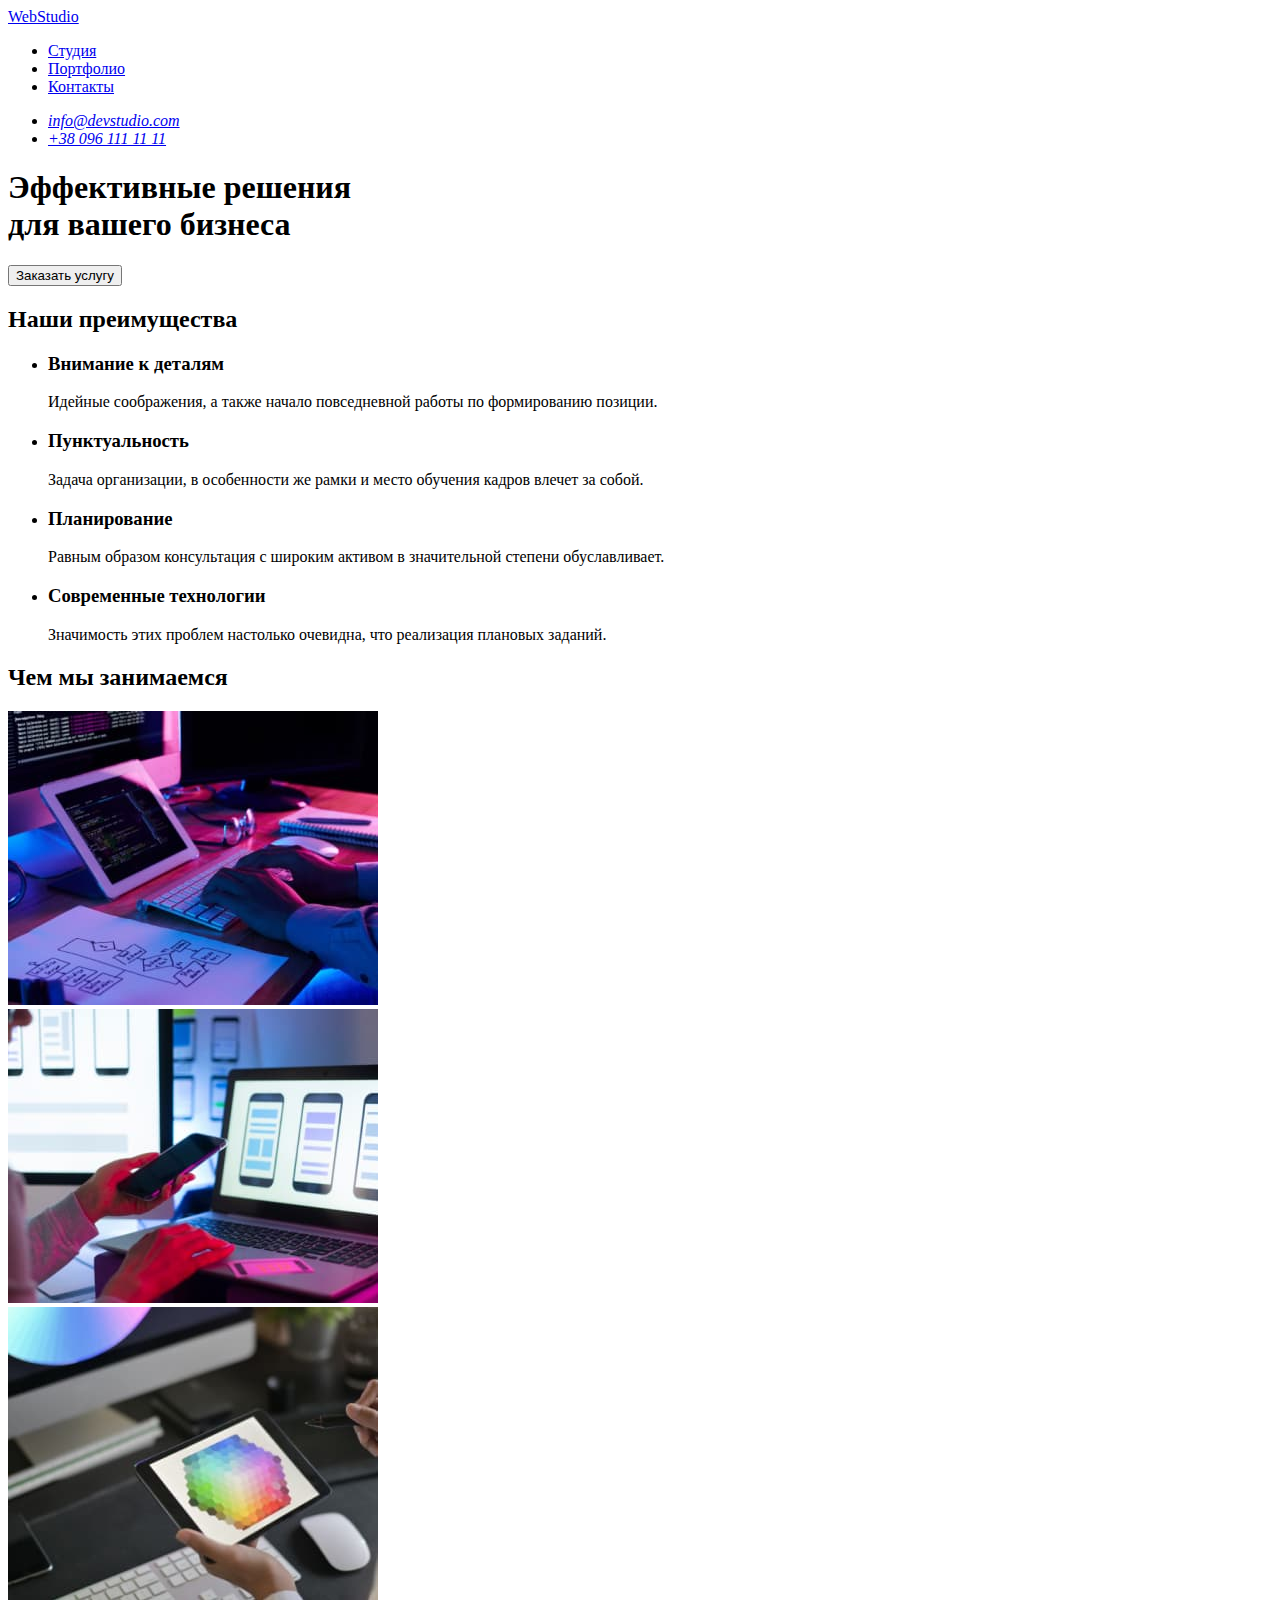
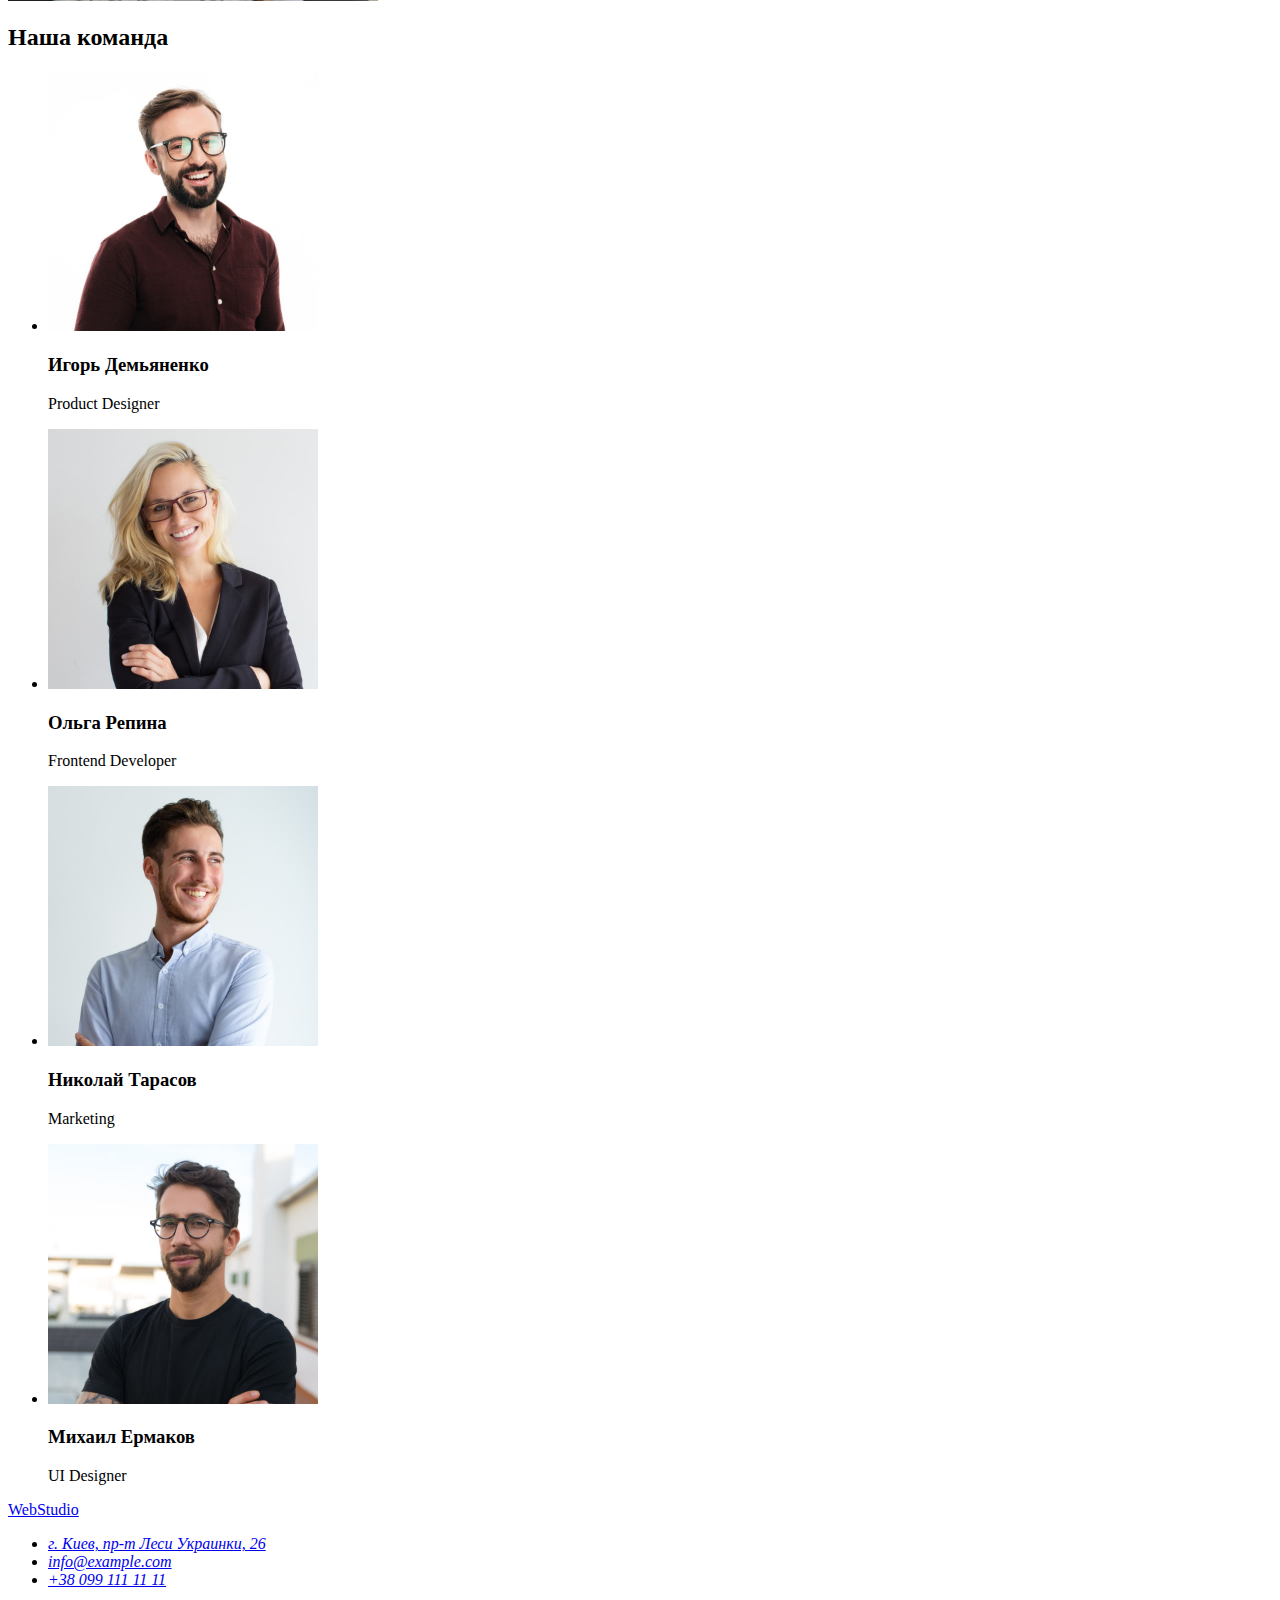
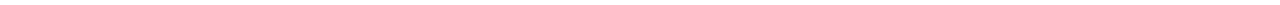
==== index.html @ d8be12ee "створив css та шапку portfolio" ====
<!DOCTYPE html>
<html lang="ru">
<head>
    <meta charset="UTF-8">
    <meta http-equiv="X-UA-Compatible" content="IE=edge">
    <meta name="viewport" content="width=device-width, initial-scale=1.0">
    <title>hw-02</title>
    <link rel="stylesheet" href="css/styles.css">
</head>
<body>
    
    <header>
        <a href="./">WebStudio</a>
        <nav>
            <ul>
                <li><a href="./index.html">Студия</a></li>
                <li><a href="./portfolio.html">Портфолио</a></li>
                <li><a href="#">Контакты</a></li>
            </ul>
        </nav>
        <address>
            <ul>
                <li><a href="mailto:info@devstudio.com">info@devstudio.com</a></li>
                <li><a href="tel:+380961111111">+38 096 111 11 11</a></li>
            </ul>
        </address>
    </header>
    <main>
        <section>
            <h1>
                Эффективные решения </br> для вашего бизнеса
            </h1>
            <button type="button">Заказать услугу</button>
        </section>
        <section>
            <h2>
                Наши преимущества
            </h2>
            <ul>
                <li>
                    <h3>Внимание к деталям</h3>
                    <p>Идейные соображения, а также начало повседневной работы по формированию позиции.</p>
                </li>
                <li>
                    <h3>Пунктуальность</h3>
                    <p>Задача организации, в особенности же рамки и место обучения кадров влечет за собой.</p>
                </li>
                <li>
                    <h3>Планирование</h3>
                    <p>Равным образом консультация с широким активом в значительной степени обуславливает.</p>
                </li>
                <li>
                    <h3>Современные технологии</h3>
                    <p>Значимость этих проблем настолько очевидна, что реализация плановых заданий.</p>
                </li>
            </ul>
        </section>
        <section>
            <h2>
                Чем мы занимаемся
            </h2>
            <li><img src="./images/box-1-1.jpg" alt="Картинка планирование S.M.A.R.T." width="370"></li>
            <li><img src="./images/box-2-1.jpg" alt="Картинка адаптация с мобильными приложениями" width="370"></li>
            <li><img src="./images/box-3-1.jpg" alt="Картинка работа с графикой" width="370"></li>
        </section>
        <section>
            <h2>Наша команда</h2>
            <ul>
                <li>
                    <img src="./images/user1.jpg" alt="Игорь Демьяненко photo" width="270">
                    <h3>Игорь Демьяненко</h3>
                    <p>Product Designer</p>
                </li>
                <li>
                    <img src="./images/user2.jpg" alt="Ольга Репина photo" width="270">
                    <h3>Ольга Репина</h3>
                    <p>Frontend Developer</p>
                </li>
                <li>
                    <img src="./images/user3.jpg" alt="Николай Тарасов photo" width="270">
                    <h3>Николай Тарасов</h3>
                    <p>Marketing</p>
                </li>
                <li>
                    <img src="./images/user4.jpg" alt="Михаил Ермаков photo" width="270">
                    <h3>Михаил Ермаков</h3>
                    <p>UI Designer</p>
                </li>
            </ul>
        </section>
    </main>
    <footer>
        <a href="./">WebStudio</a>
       <address>
            <ul>
                <li><a href="#">г. Киев, пр-т Леси Украинки, 26</a></li>
                <li><a href="mailto:info@example.com">info@example.com</a></li>
                <li><a href="tel:+380991111111">+38 099 111 11 11</a></li>
            </ul>
       </address>
    </footer>

    
</body>
</html>
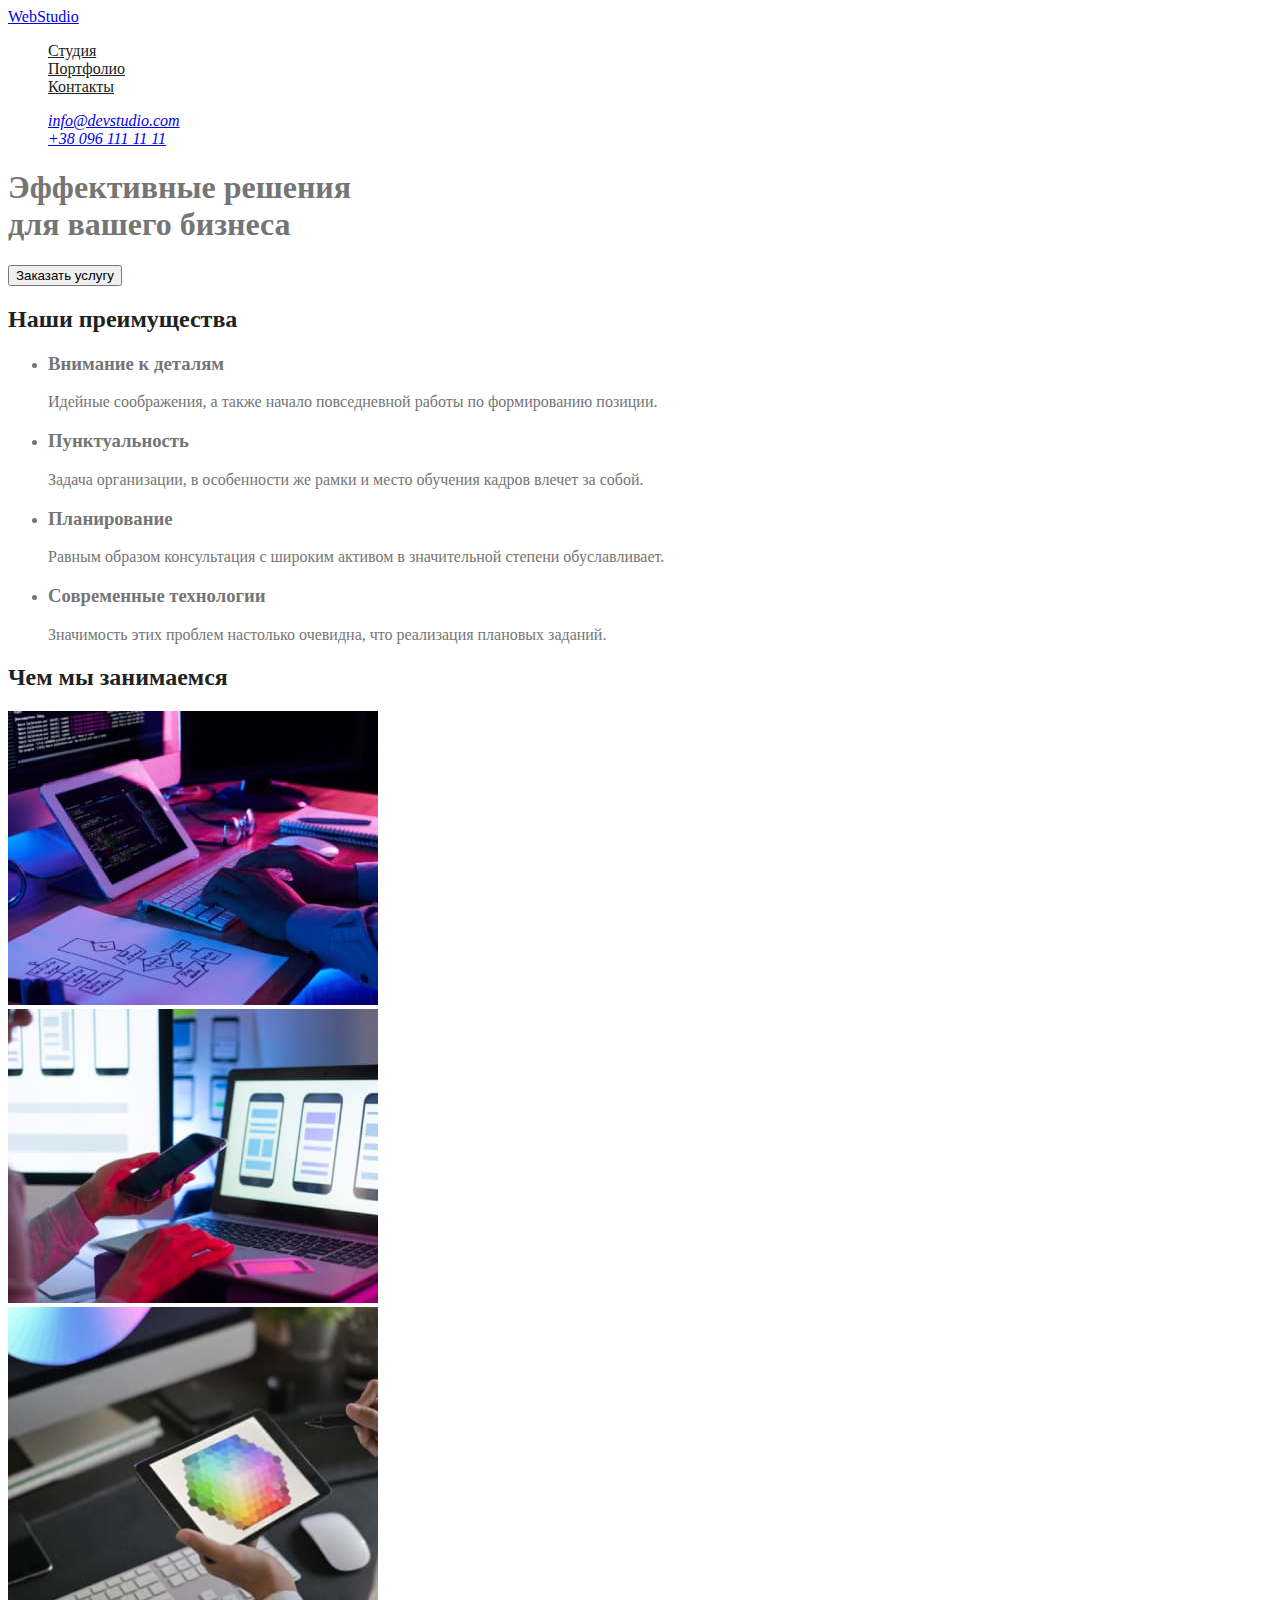
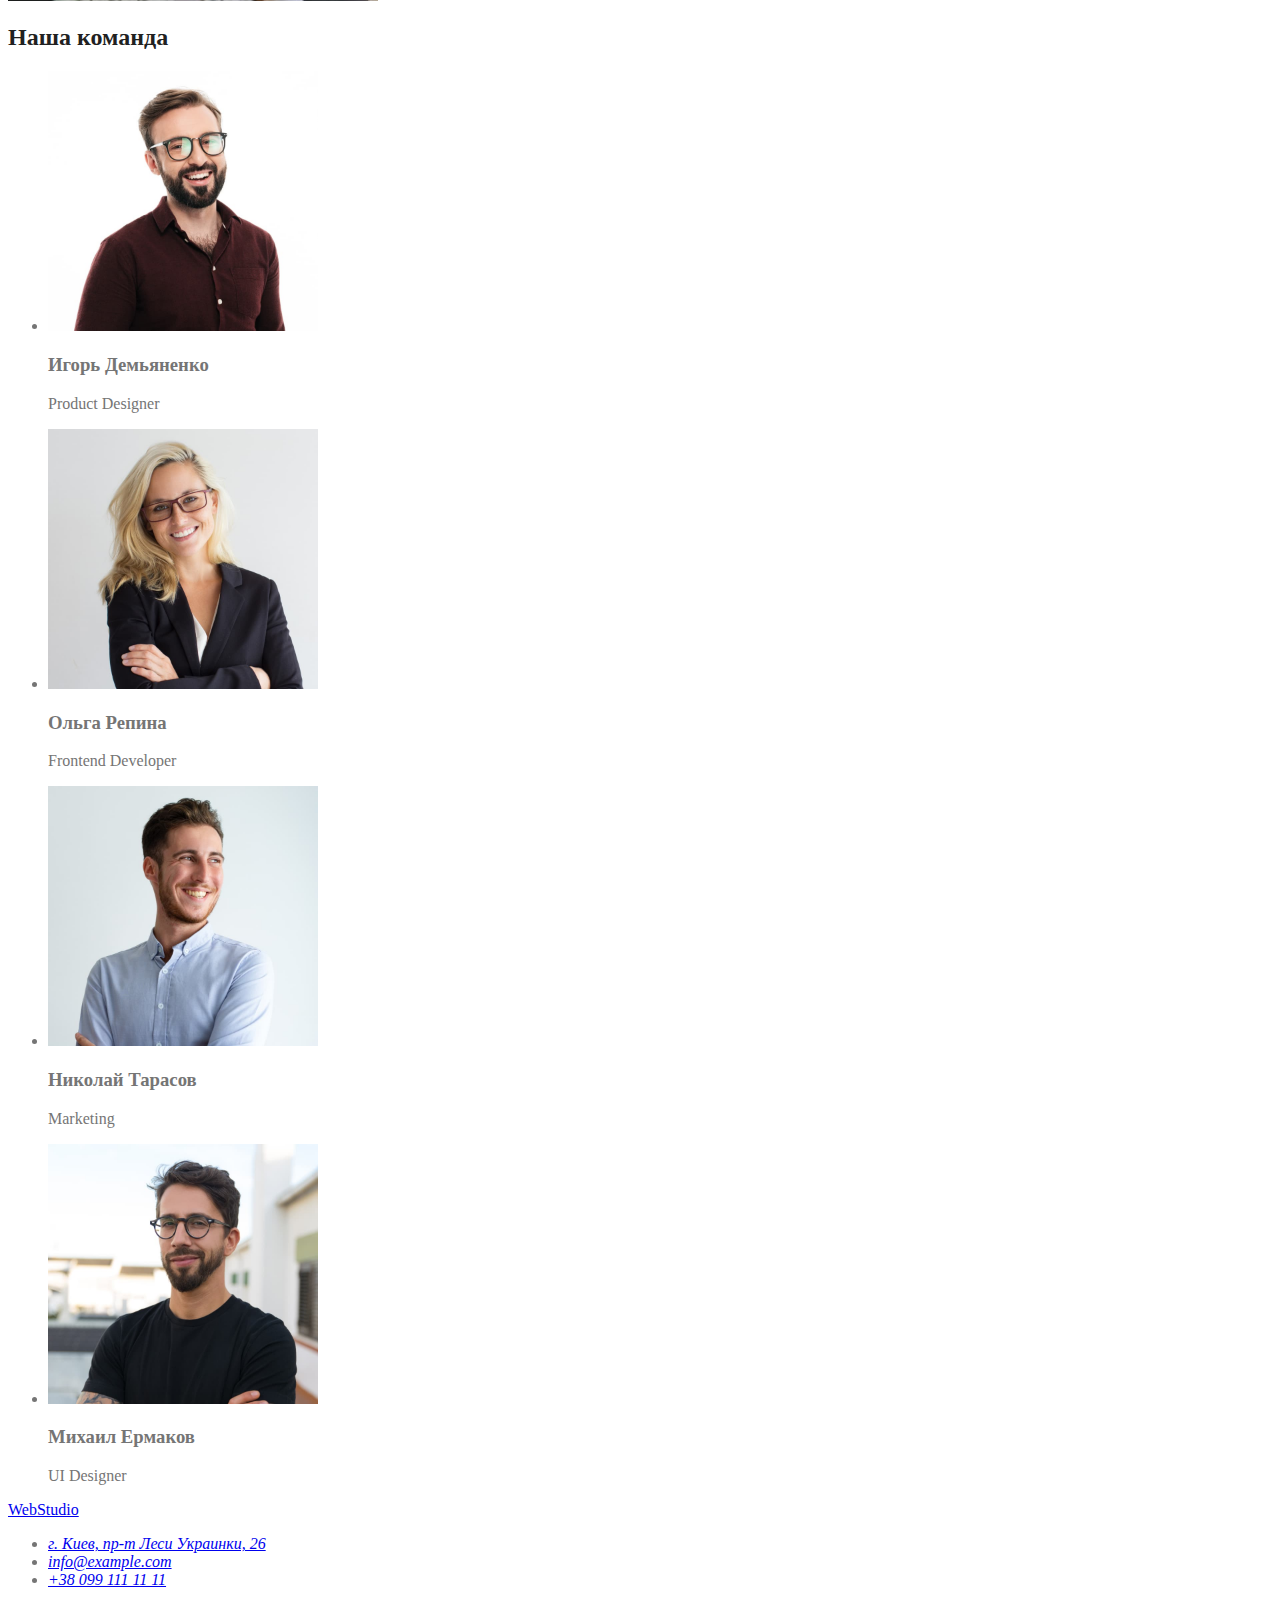
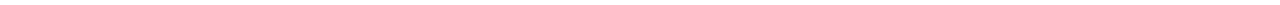
==== commit 737ab890: "вибрав основні кольори, додав декілька стилів в навігацію та в заголовки" ====
--- a/index.html
+++ b/index.html
@@ -9,19 +9,19 @@
 </head>
 <body>
     
-    <header>
-        <a href="./">WebStudio</a>
+    <header class="page-header">
+        <a href="./" class="logo">WebStudio</a>
         <nav>
-            <ul>
-                <li><a href="./index.html">Студия</a></li>
-                <li><a href="./portfolio.html">Портфолио</a></li>
-                <li><a href="#">Контакты</a></li>
+            <ul class="site-nav list">
+                <li><a href="./index.html" class="link">Студия</a></li>
+                <li><a href="./portfolio.html" class="link">Портфолио</a></li>
+                <li><a href="#" class="link">Контакты</a></li>
             </ul>
         </nav>
         <address>
-            <ul>
-                <li><a href="mailto:info@devstudio.com">info@devstudio.com</a></li>
-                <li><a href="tel:+380961111111">+38 096 111 11 11</a></li>
+            <ul class="adress-nav list">
+                <li><a href="mailto:info@devstudio.com" class="link">info@devstudio.com</a></li>
+                <li><a href="tel:+380961111111" class="link">+38 096 111 11 11</a></li>
             </ul>
         </address>
     </header>
@@ -32,8 +32,8 @@
             </h1>
             <button type="button">Заказать услугу</button>
         </section>
-        <section>
-            <h2>
+        <section class="section">
+            <h2 class="section-title">
                 Наши преимущества
             </h2>
             <ul>
@@ -55,16 +55,16 @@
                 </li>
             </ul>
         </section>
-        <section>
-            <h2>
+        <section class="section">
+            <h2 class="section-title">
                 Чем мы занимаемся
             </h2>
             <li><img src="./images/box-1-1.jpg" alt="Картинка планирование S.M.A.R.T." width="370"></li>
             <li><img src="./images/box-2-1.jpg" alt="Картинка адаптация с мобильными приложениями" width="370"></li>
             <li><img src="./images/box-3-1.jpg" alt="Картинка работа с графикой" width="370"></li>
         </section>
-        <section>
-            <h2>Наша команда</h2>
+        <section class="section">
+            <h2 class="section-title">Наша команда</h2>
             <ul>
                 <li>
                     <img src="./images/user1.jpg" alt="Игорь Демьяненко photo" width="270">
--- a/css/styles.css
+++ b/css/styles.css
@@ -0,0 +1,33 @@
+ /* :root  */
+ /* base */
+ /* color for body */
+ body{
+     color: #757575;
+     background-color: #ffffff;
+    /*для мейн background-color: 2F303A; */
+     /* для боді background-color: E5E5E5; */
+     /* колір лого color:000000; */
+     /* колір для бодіка color: 212121; */
+     /*колір ссилок і кнопок color: 2196F3; */
+     /*колір для текстів абзацу color: 757575; */
+     /* колір для Н1 і кнопок color:FFFFFF; */
+ }
+ .list{
+     list-style: none;
+ }
+ /* UP */
+ /* site-nav */
+ .site-nav .link{
+     color: #212121;
+ }
+ .link:hover,
+ .link:focus{
+     color:#2196F3 ;
+ }
+ .link:active{
+     color: #2196F3;
+ }
+/* section */
+.section-title{
+    color: #212121;
+}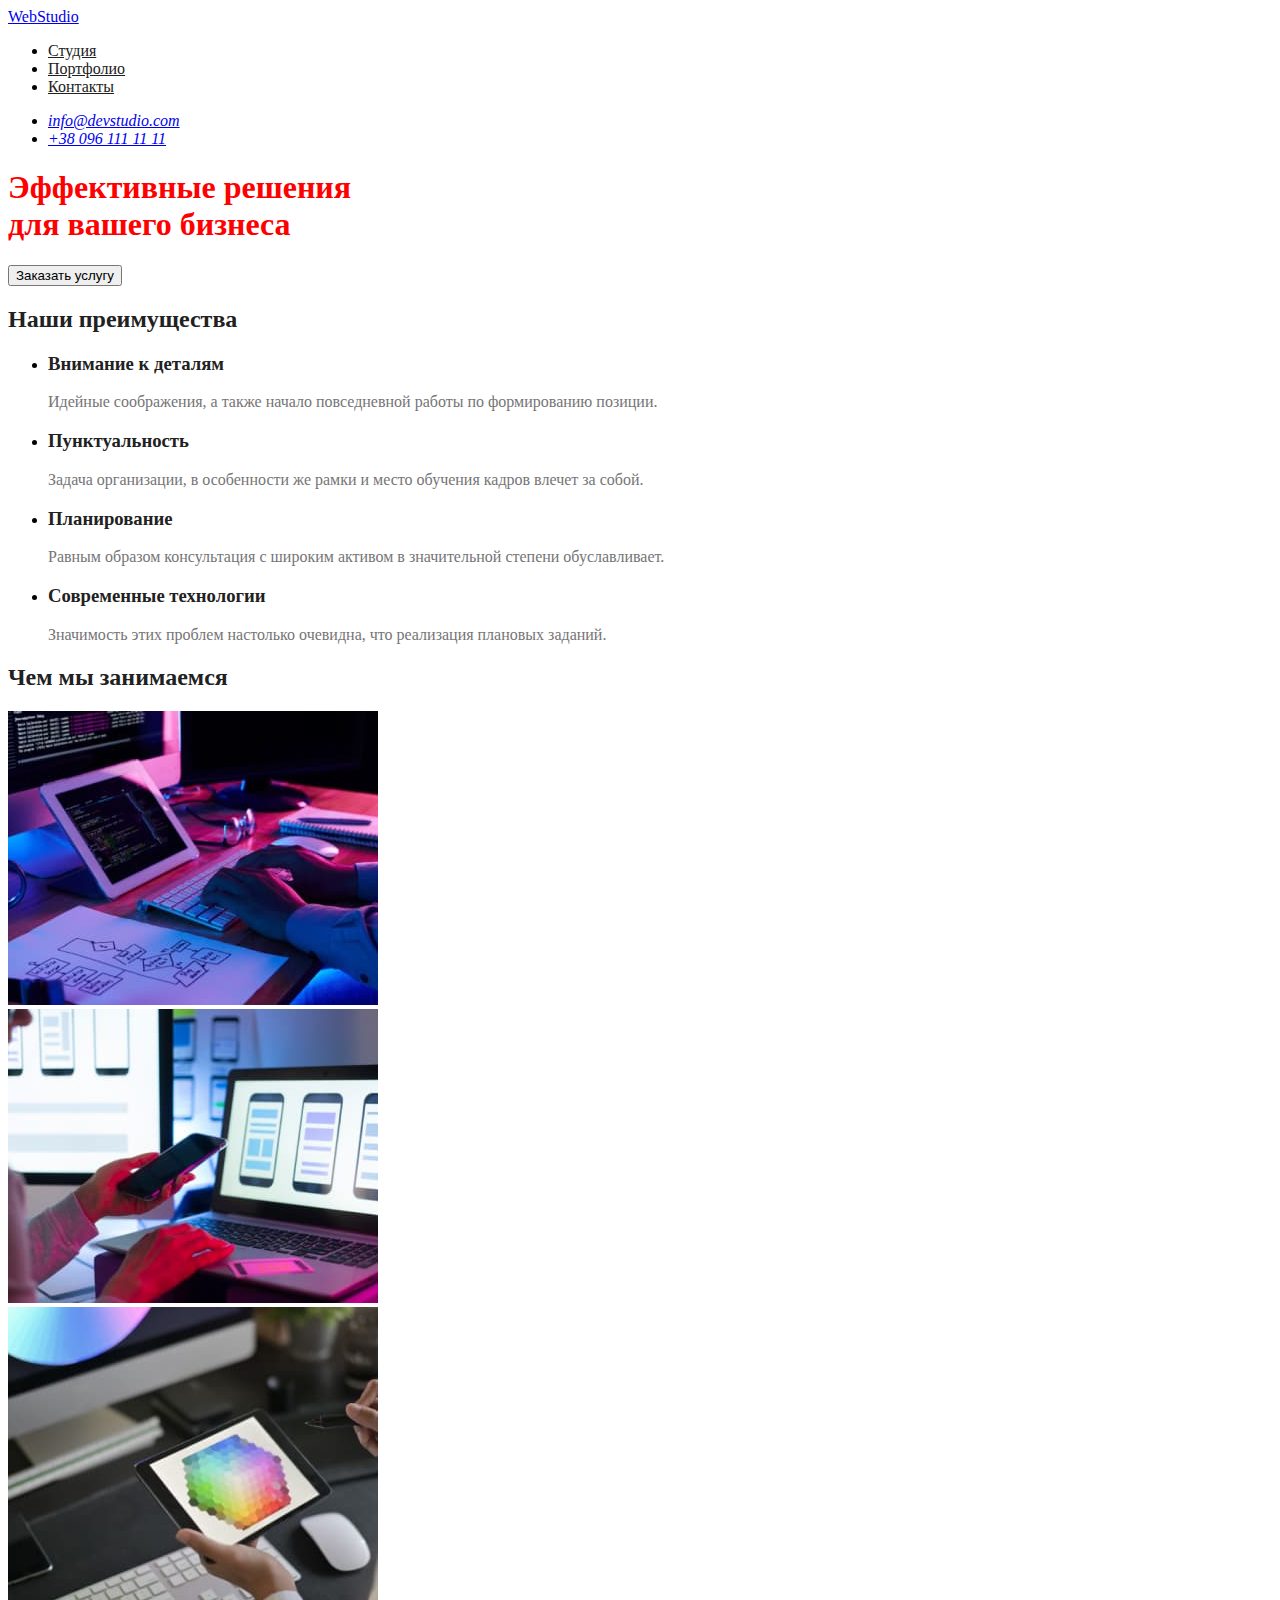
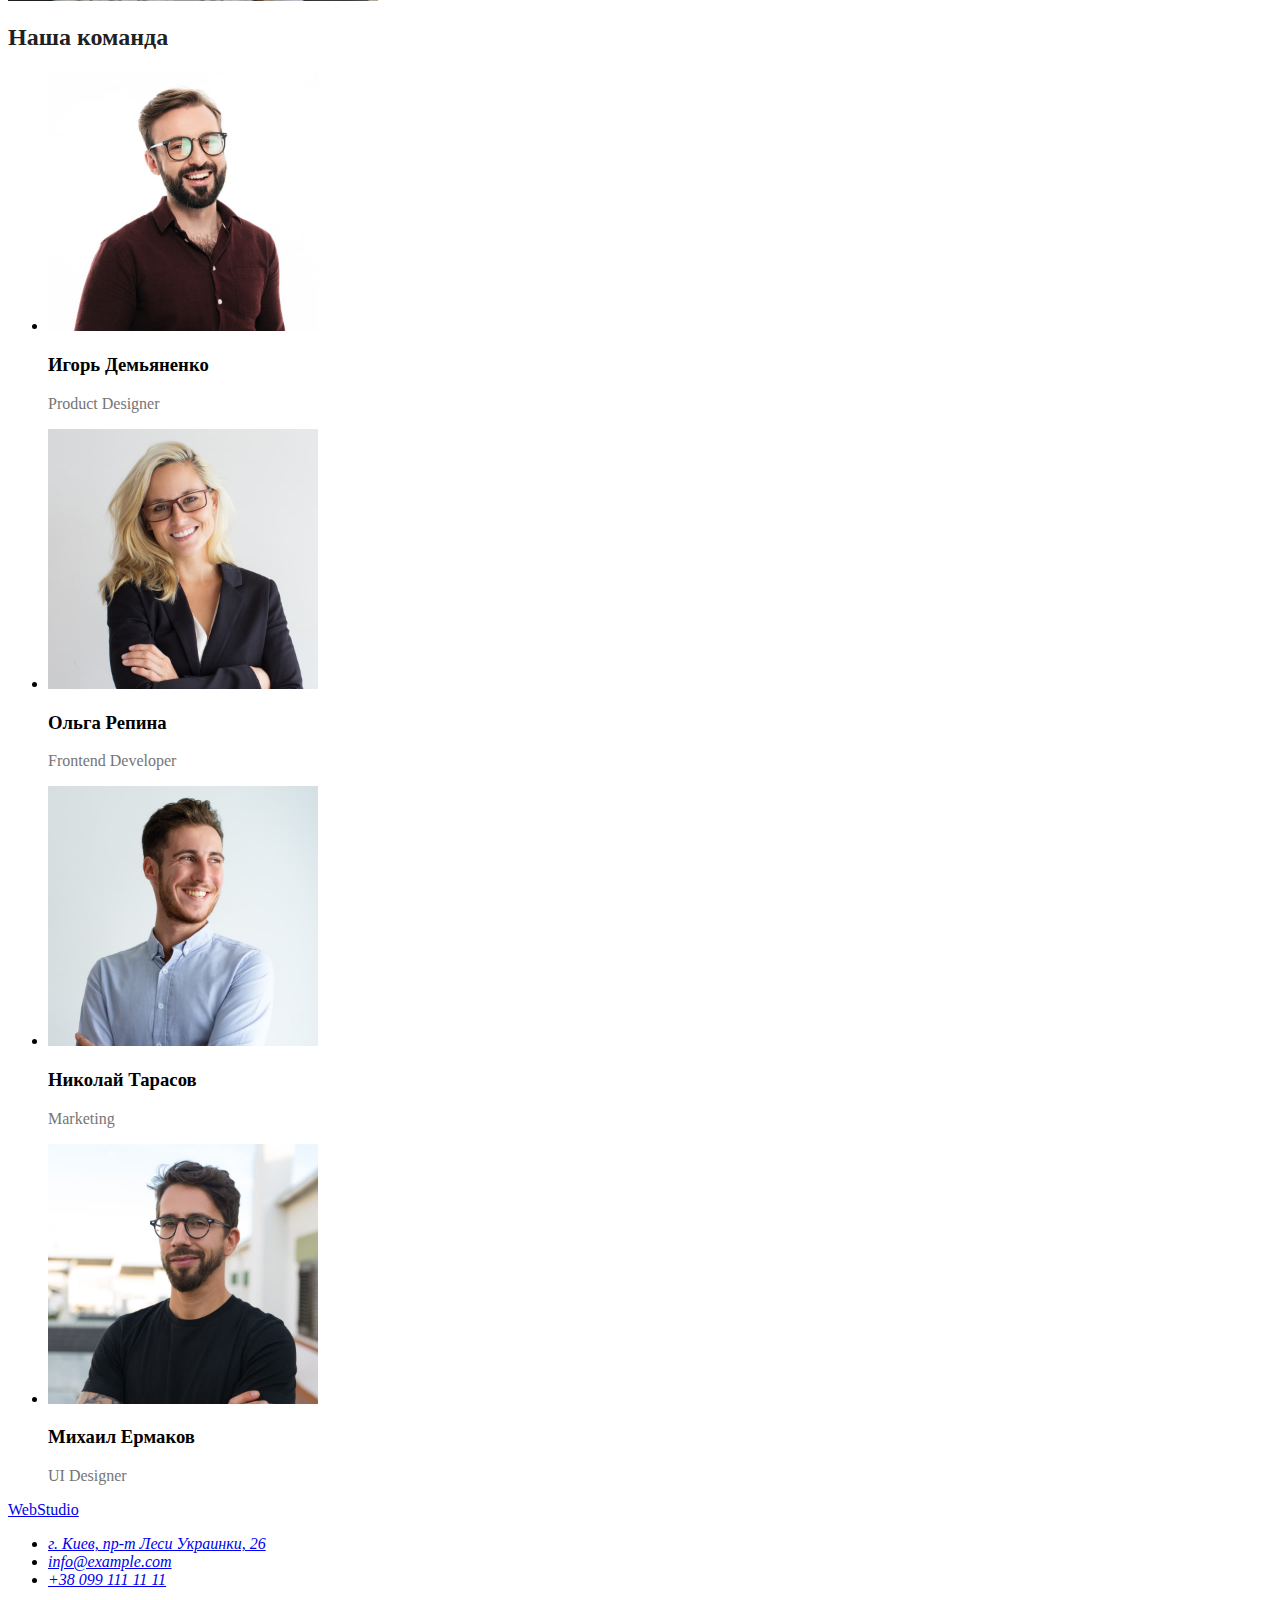
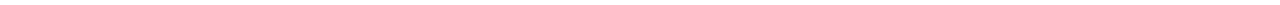
==== commit d052d359: "додав root color" ====
--- a/index.html
+++ b/index.html
@@ -26,8 +26,8 @@
         </address>
     </header>
     <main>
-        <section>
-            <h1>
+        <section class="hero">
+            <h1 class="hero-title">
                 Эффективные решения </br> для вашего бизнеса
             </h1>
             <button type="button">Заказать услугу</button>
@@ -36,21 +36,21 @@
             <h2 class="section-title">
                 Наши преимущества
             </h2>
-            <ul>
+            <ul class="features">
                 <li>
-                    <h3>Внимание к деталям</h3>
+                    <h3 class="title">Внимание к деталям</h3>
                     <p>Идейные соображения, а также начало повседневной работы по формированию позиции.</p>
                 </li>
                 <li>
-                    <h3>Пунктуальность</h3>
+                    <h3 class="title">Пунктуальность</h3>
                     <p>Задача организации, в особенности же рамки и место обучения кадров влечет за собой.</p>
                 </li>
                 <li>
-                    <h3>Планирование</h3>
+                    <h3 class="title">Планирование</h3>
                     <p>Равным образом консультация с широким активом в значительной степени обуславливает.</p>
                 </li>
                 <li>
-                    <h3>Современные технологии</h3>
+                    <h3 class="title">Современные технологии</h3>
                     <p>Значимость этих проблем настолько очевидна, что реализация плановых заданий.</p>
                 </li>
             </ul>
@@ -68,22 +68,22 @@
             <ul>
                 <li>
                     <img src="./images/user1.jpg" alt="Игорь Демьяненко photo" width="270">
-                    <h3>Игорь Демьяненко</h3>
+                    <h3 class="title">Игорь Демьяненко</h3>
                     <p>Product Designer</p>
                 </li>
                 <li>
                     <img src="./images/user2.jpg" alt="Ольга Репина photo" width="270">
-                    <h3>Ольга Репина</h3>
+                    <h3 class="title">Ольга Репина</h3>
                     <p>Frontend Developer</p>
                 </li>
                 <li>
                     <img src="./images/user3.jpg" alt="Николай Тарасов photo" width="270">
-                    <h3>Николай Тарасов</h3>
+                    <h3 class="title">Николай Тарасов</h3>
                     <p>Marketing</p>
                 </li>
                 <li>
                     <img src="./images/user4.jpg" alt="Михаил Ермаков photo" width="270">
-                    <h3>Михаил Ермаков</h3>
+                    <h3 class="title">Михаил Ермаков</h3>
                     <p>UI Designer</p>
                 </li>
             </ul>
--- a/css/styles.css
+++ b/css/styles.css
@@ -1,15 +1,39 @@
+ :root{
+     --title-text-color:#212121;
+     --paragraph-text-color:#757575;
+     --accent-color:#2196F3;
+     --button-text-color:#FFFFFF;
+     --main-background-color:#E5E5E5;
+ }
  /* :root  */
+/* для боді background-color: E5E5E5; */
+ /* колір заголовків color: #212121; */
+ /*колір ссилок і кнопок color: 2196F3; */
+ /*колір для текстів абзацу color: 757575; */
+ /* колір для Н1 і кнопок color:FFFFFF; */
+ }
  /* base */
  /* color for body */
+ /* font-family:Raleway – 700,Roboto – 400, 500, 700, 900 */
  body{
-     color: #757575;
+     color: var(--paragraph-text-color);
      background-color: #ffffff;
-    /*для мейн background-color: 2F303A; */
-     /* для боді background-color: E5E5E5; */
+     }
+h1{
+    color:red;
+}
+p{
+    color: var(--paragraph-text-color);
+}
+/* p{
+    color: var(--paragraph-text-color);
+} */
+    /*для hero section background-color: 2F303A; */
+     
      /* колір лого color:000000; */
-     /* колір для бодіка color: 212121; */
-     /*колір ссилок і кнопок color: 2196F3; */
-     /*колір для текстів абзацу color: 757575; */
+    
+     
+     
      /* колір для Н1 і кнопок color:FFFFFF; */
  }
  .list{
@@ -18,16 +42,22 @@
  /* UP */
  /* site-nav */
  .site-nav .link{
-     color: #212121;
+     color: var( --title-text-color);
  }
  .link:hover,
  .link:focus{
-     color:#2196F3 ;
+     color: var(--accent-color);
  }
  .link:active{
-     color: #2196F3;
+     color:var(--accent-color);
  }
+ /* hero section */
+
 /* section */
 .section-title{
-    color: #212121;
+   color: var( --title-text-color);
+}
+/* features */
+.features .title{
+ color: var( --title-text-color);
 }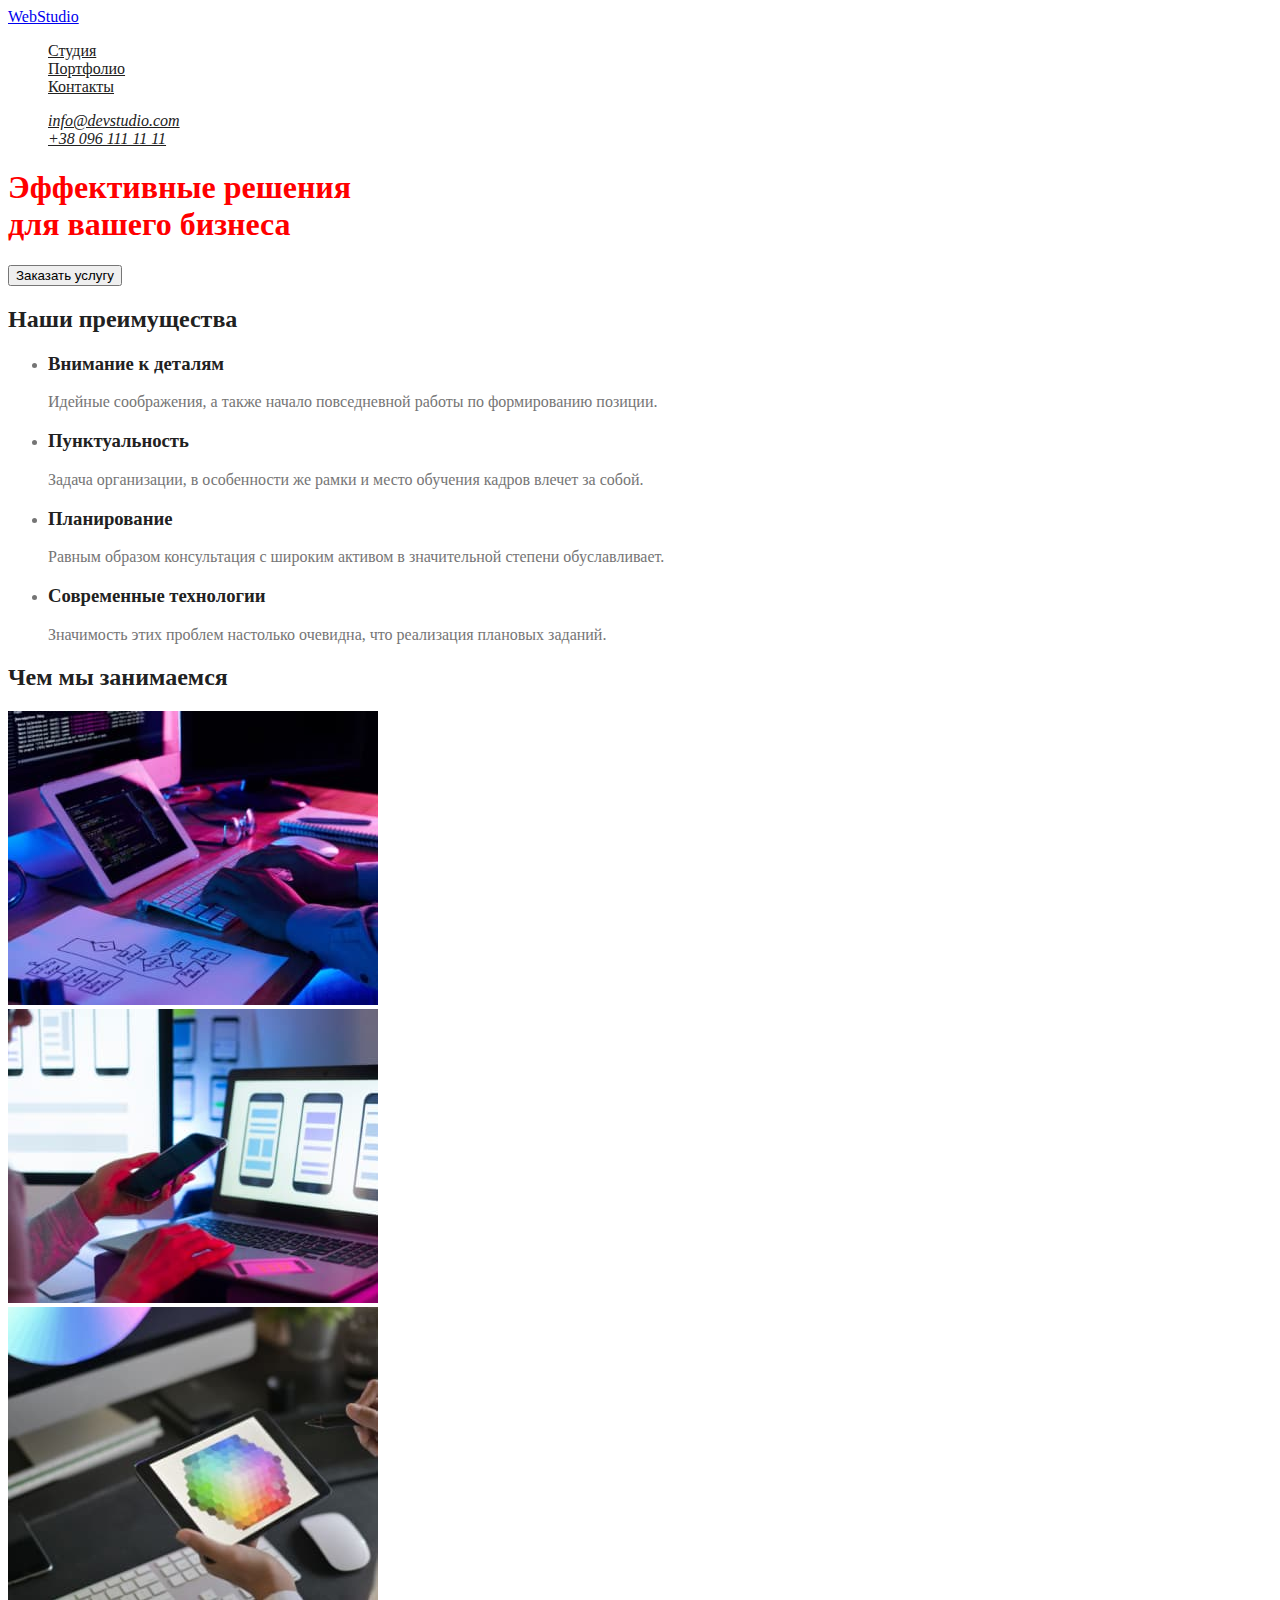
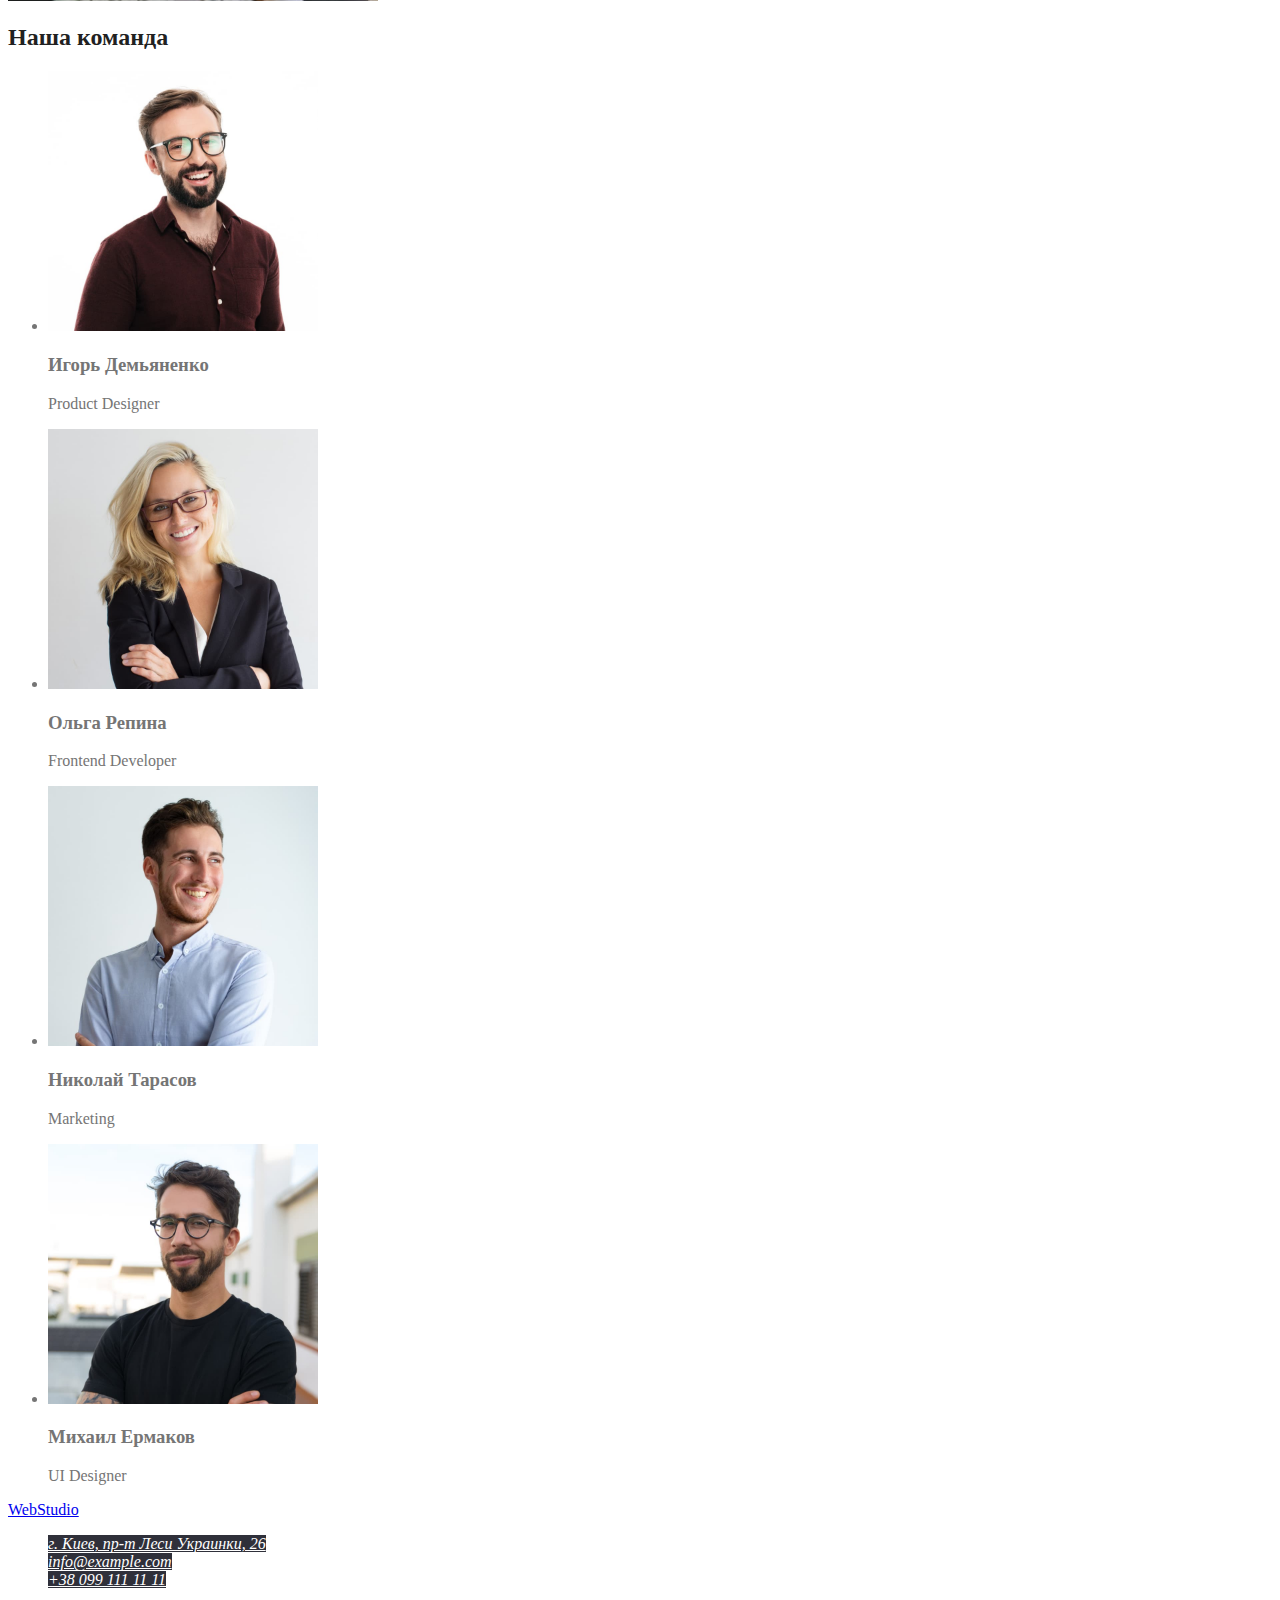
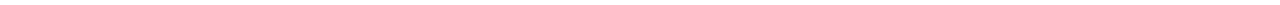
==== commit da9b92ce: "підоформив footer" ====
--- a/index.html
+++ b/index.html
@@ -92,10 +92,10 @@
     <footer>
         <a href="./">WebStudio</a>
        <address>
-            <ul>
-                <li><a href="#">г. Киев, пр-т Леси Украинки, 26</a></li>
-                <li><a href="mailto:info@example.com">info@example.com</a></li>
-                <li><a href="tel:+380991111111">+38 099 111 11 11</a></li>
+            <ul  class="footer-nav list">
+                <li><a href="#" class="link">г. Киев, пр-т Леси Украинки, 26</a></li>
+                <li><a href="mailto:info@example.com" class="link">info@example.com</a></li>
+                <li><a href="tel:+380991111111" class="link">+38 099 111 11 11</a></li>
             </ul>
        </address>
     </footer>
--- a/css/styles.css
+++ b/css/styles.css
@@ -3,7 +3,9 @@
      --paragraph-text-color:#757575;
      --accent-color:#2196F3;
      --button-text-color:#FFFFFF;
-     --main-background-color:#E5E5E5;
+     --main-white-color:#E5E5E5;
+     --button-secondary-color: #F5F4FA;
+     --hero-section-color:#2F303A;
  }
  /* :root  */
 /* для боді background-color: E5E5E5; */
@@ -11,7 +13,6 @@
  /*колір ссилок і кнопок color: 2196F3; */
  /*колір для текстів абзацу color: 757575; */
  /* колір для Н1 і кнопок color:FFFFFF; */
- }
  /* base */
  /* color for body */
  /* font-family:Raleway – 700,Roboto – 400, 500, 700, 900 */
@@ -35,7 +36,7 @@
      
      
      /* колір для Н1 і кнопок color:FFFFFF; */
- }
+
  .list{
      list-style: none;
  }
@@ -51,13 +52,81 @@
  .link:active{
      color:var(--accent-color);
  }
+ /* address nav */
+ .adress-nav .link{
+    color: var(--title-text-color); 
+    list-style: none;
+ }
+ .adress-nav .link:hover,
+ .adress-nav .link:focus{
+     color: var(--accent-color);
+ }
  /* hero section */
 
 /* section */
 .section-title{
    color: var( --title-text-color);
 }
+.work-list .title{
+   color: var(--title-text-color);
+}
 /* features */
 .features .title{
  color: var( --title-text-color);
-}+}
+/* button */
+.button{
+    color:var( --title-text-color);
+    background-color: var(--button-secondary-color);
+    border-style: none;
+}
+.button:hover,
+.button:focus{
+    color: var(--button-text-color);
+    background-color:var(--accent-color);
+}
+.button:active{
+    color: var(--button-text-color);
+    background-color:var(--accent-color);
+}
+
+/* .button .primary{
+    color: var(--button-text-color);
+    background-color: var(--accent-color);
+
+}
+.button .secondary{
+    color: var(--title-text-color);
+    background-color: var(--button-secondary-color);
+} */
+    
+    
+/* footer */
+.footer-nav .link{
+    color: var(--button-text-color);
+    background-color: var(--hero-section-color);
+}
+.footer-nav .link:hover,
+.footer-nav .link:focus{
+     color: var(--accent-color);
+ }
+    
+    
+    
+    
+    
+    
+    
+    
+    
+    
+    
+    
+    
+    
+    
+    
+    
+    
+    
+    
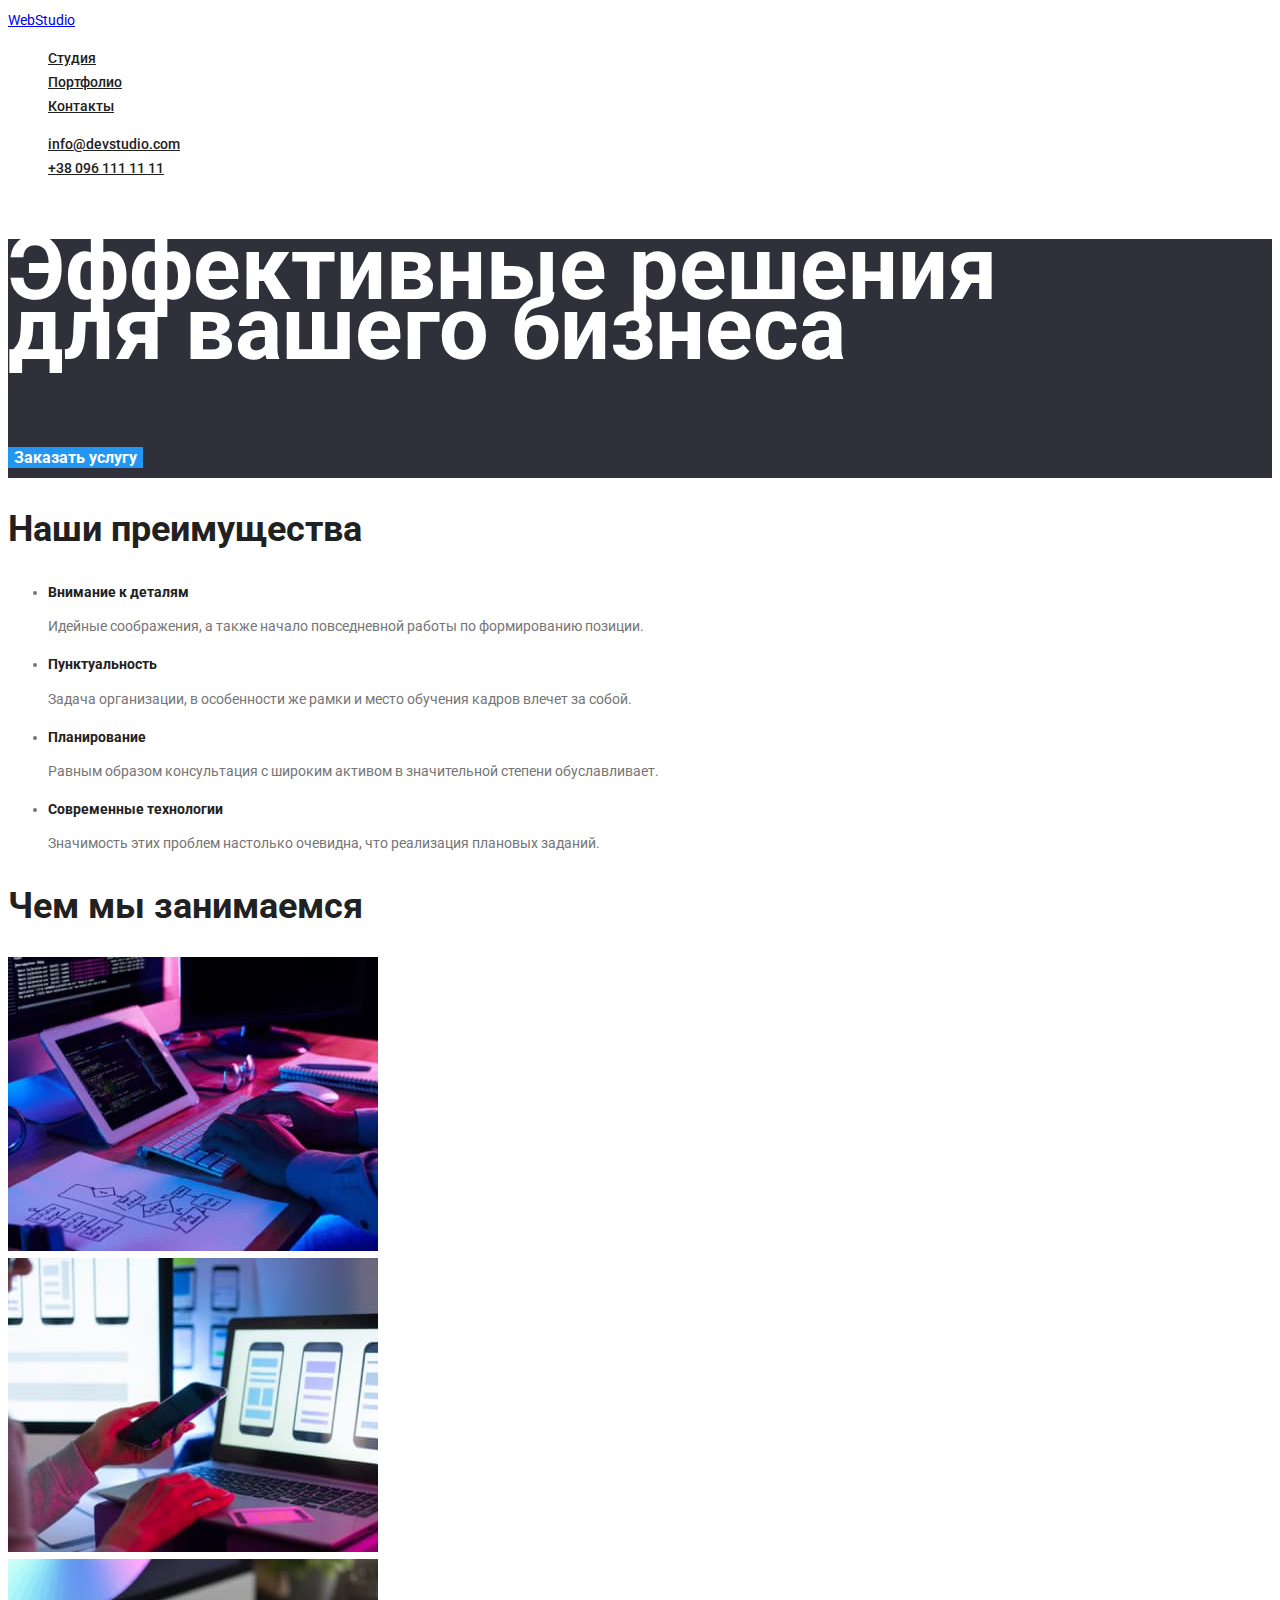
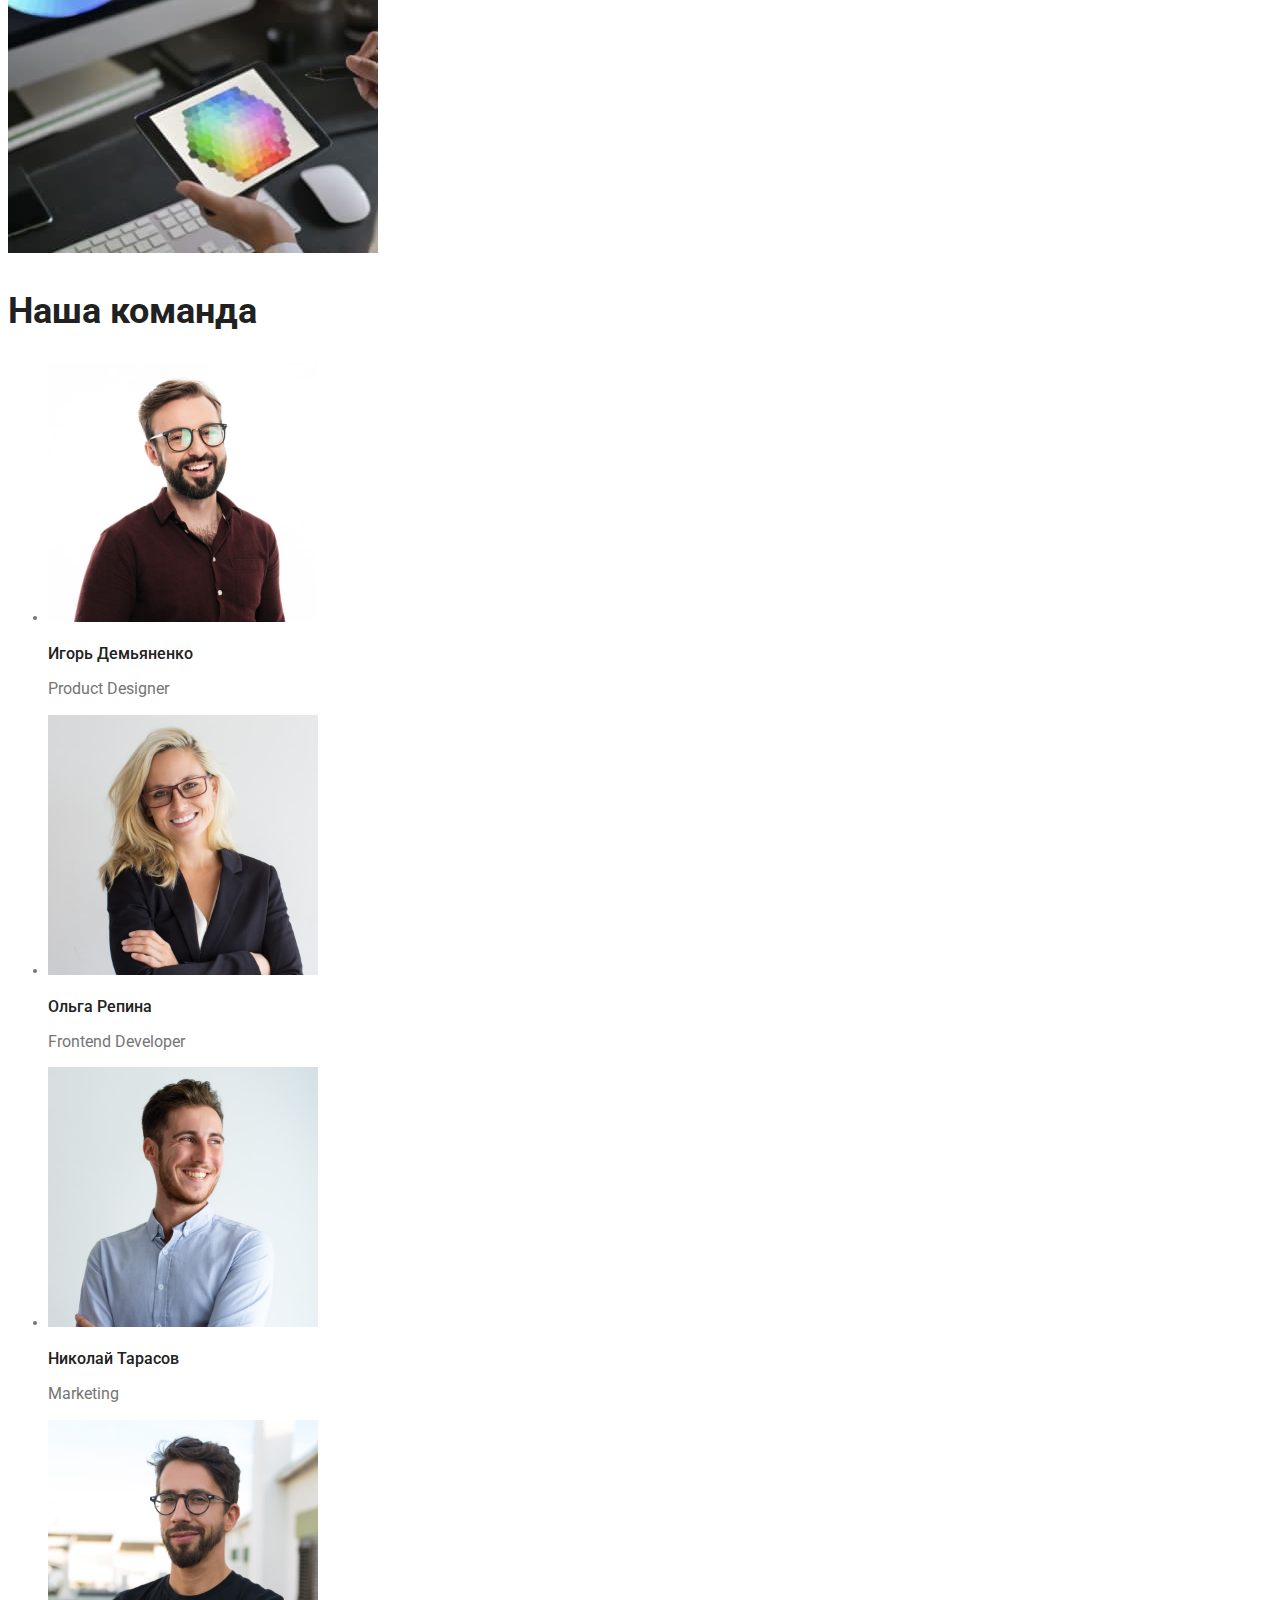
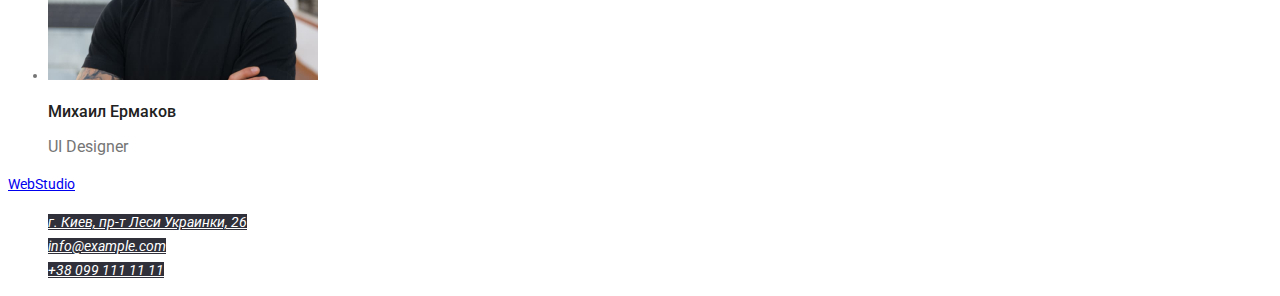
==== commit 2f58a233: "закінчив роботу з шрифтами" ====
--- a/index.html
+++ b/index.html
@@ -5,6 +5,10 @@
     <meta http-equiv="X-UA-Compatible" content="IE=edge">
     <meta name="viewport" content="width=device-width, initial-scale=1.0">
     <title>hw-02</title>
+<link rel="preconnect" href="https://fonts.googleapis.com">
+<link rel="preconnect" href="https://fonts.gstatic.com" crossorigin>
+<link href="https://fonts.googleapis.com/css2?family=Raleway:wght@700&family=Roboto:wght@400;500;700;900&display=swap"
+    rel="stylesheet">
     <link rel="stylesheet" href="css/styles.css">
 </head>
 <body>
@@ -30,7 +34,7 @@
             <h1 class="hero-title">
                 Эффективные решения </br> для вашего бизнеса
             </h1>
-            <button type="button">Заказать услугу</button>
+            <button type="button" class="hero-button">Заказать услугу</button>
         </section>
         <section class="section">
             <h2 class="section-title">
@@ -65,7 +69,7 @@
         </section>
         <section class="section">
             <h2 class="section-title">Наша команда</h2>
-            <ul>
+            <ul class="team">
                 <li>
                     <img src="./images/user1.jpg" alt="Игорь Демьяненко photo" width="270">
                     <h3 class="title">Игорь Демьяненко</h3>
--- a/css/styles.css
+++ b/css/styles.css
@@ -16,16 +16,23 @@
  /* base */
  /* color for body */
  /* font-family:Raleway – 700,Roboto – 400, 500, 700, 900 */
+
+/* font-family: 'Raleway', sans-serif; 
+font-family: 'Roboto', sans-serif; */
  body{
-     color: var(--paragraph-text-color);
+    font-size: 14px;
+    font-family:'Roboto', sans-serif; 
+    font-weight:400;
+    line-height: 24px;
+    color: var(--paragraph-text-color);
      background-color: #ffffff;
      }
-h1{
-    color:red;
-}
-p{
+/* h1{
+    
+} */
+/* p{
     color: var(--paragraph-text-color);
-}
+} */
 /* p{
     color: var(--paragraph-text-color);
 } */
@@ -44,6 +51,10 @@
  /* site-nav */
  .site-nav .link{
      color: var( --title-text-color);
+     font-family:'Roboto', sans-serif;
+     font-size: 14px;
+     font-weight: 500;
+     line-height: 16.41px;
  }
  .link:hover,
  .link:focus{
@@ -56,29 +67,80 @@
  .adress-nav .link{
     color: var(--title-text-color); 
     list-style: none;
+     font-family:'Roboto', sans-serif;
+     font-size: 14px;
+     font-weight: 500;
+     line-height: 16.41px;
+     font-style: normal;
  }
  .adress-nav .link:hover,
  .adress-nav .link:focus{
      color: var(--accent-color);
+     border: 2px solid var(--accent-color);    
+ }
+ .adress-nav .link:active{
+    color: var(--accent-color);  
  }
  /* hero section */
-
+.hero{
+    color:var(--button-text-color);
+    background-color: var(--hero-section-color);
+    font-family:'Roboto', sans-serif;
+    font-weight: 900;
+    font-size: 44px;
+    line-height: 60px;
+}
+.hero-button{
+    color: var(--button-text-color);
+    background-color: var(--accent-color);
+    font-family:'Roboto', sans-serif;
+    font-weight:700;
+    font-size: 16px;
+    border: none;
+   
+}
 /* section */
 .section-title{
    color: var( --title-text-color);
-}
-.work-list .title{
-   color: var(--title-text-color);
-}
+   font-family:'Roboto', sans-serif;
+   font-weight: 700;
+   font-size: 36px;
+   line-height: 42.19px;
+}
+
+
+
 /* features */
 .features .title{
  color: var( --title-text-color);
+}
+/* Н3 заголовки для всього сайту */
+.title{
+    font-family:'Roboto', sans-serif; 
+    font-weight: 700;
+    font-size: 14px;
+    line-height: 16.41px;
+}
+.team .title{
+    color: var(--title-text-color);
+    font-family: 'Roboto', sans-serif;
+    font-weight: 500;
+    font-size: 16px;
+    line-height: 18.75px;
+}
+.team p{
+    font-size: 16px;
+    line-height: 18.75px;
 }
 /* button */
 .button{
     color:var( --title-text-color);
     background-color: var(--button-secondary-color);
     border-style: none;
+    font-family:'Roboto', sans-serif;
+    font-weight: 500;
+    font-size: 16px;
+    line-height: 26px;
 }
 .button:hover,
 .button:focus{
@@ -110,23 +172,33 @@
 .footer-nav .link:focus{
      color: var(--accent-color);
  }
-    
-    
-    
-    
-    
-    
-    
-    
-    
-    
-    
-    
-    
-    
-    
-    
-    
-    
-    
-    
+ .work-list .title{
+     color: var(--title-text-color);
+     font-weight: 700;
+     font-size: 18px;
+     line-height: 36px;
+ }
+ .work-list p{
+     font-size: 16px;
+     line-height: 30px;
+ }
+    
+    
+    
+    
+    
+    
+    
+    
+    
+    
+    
+    
+    
+    
+    
+    
+    
+    
+    
+    
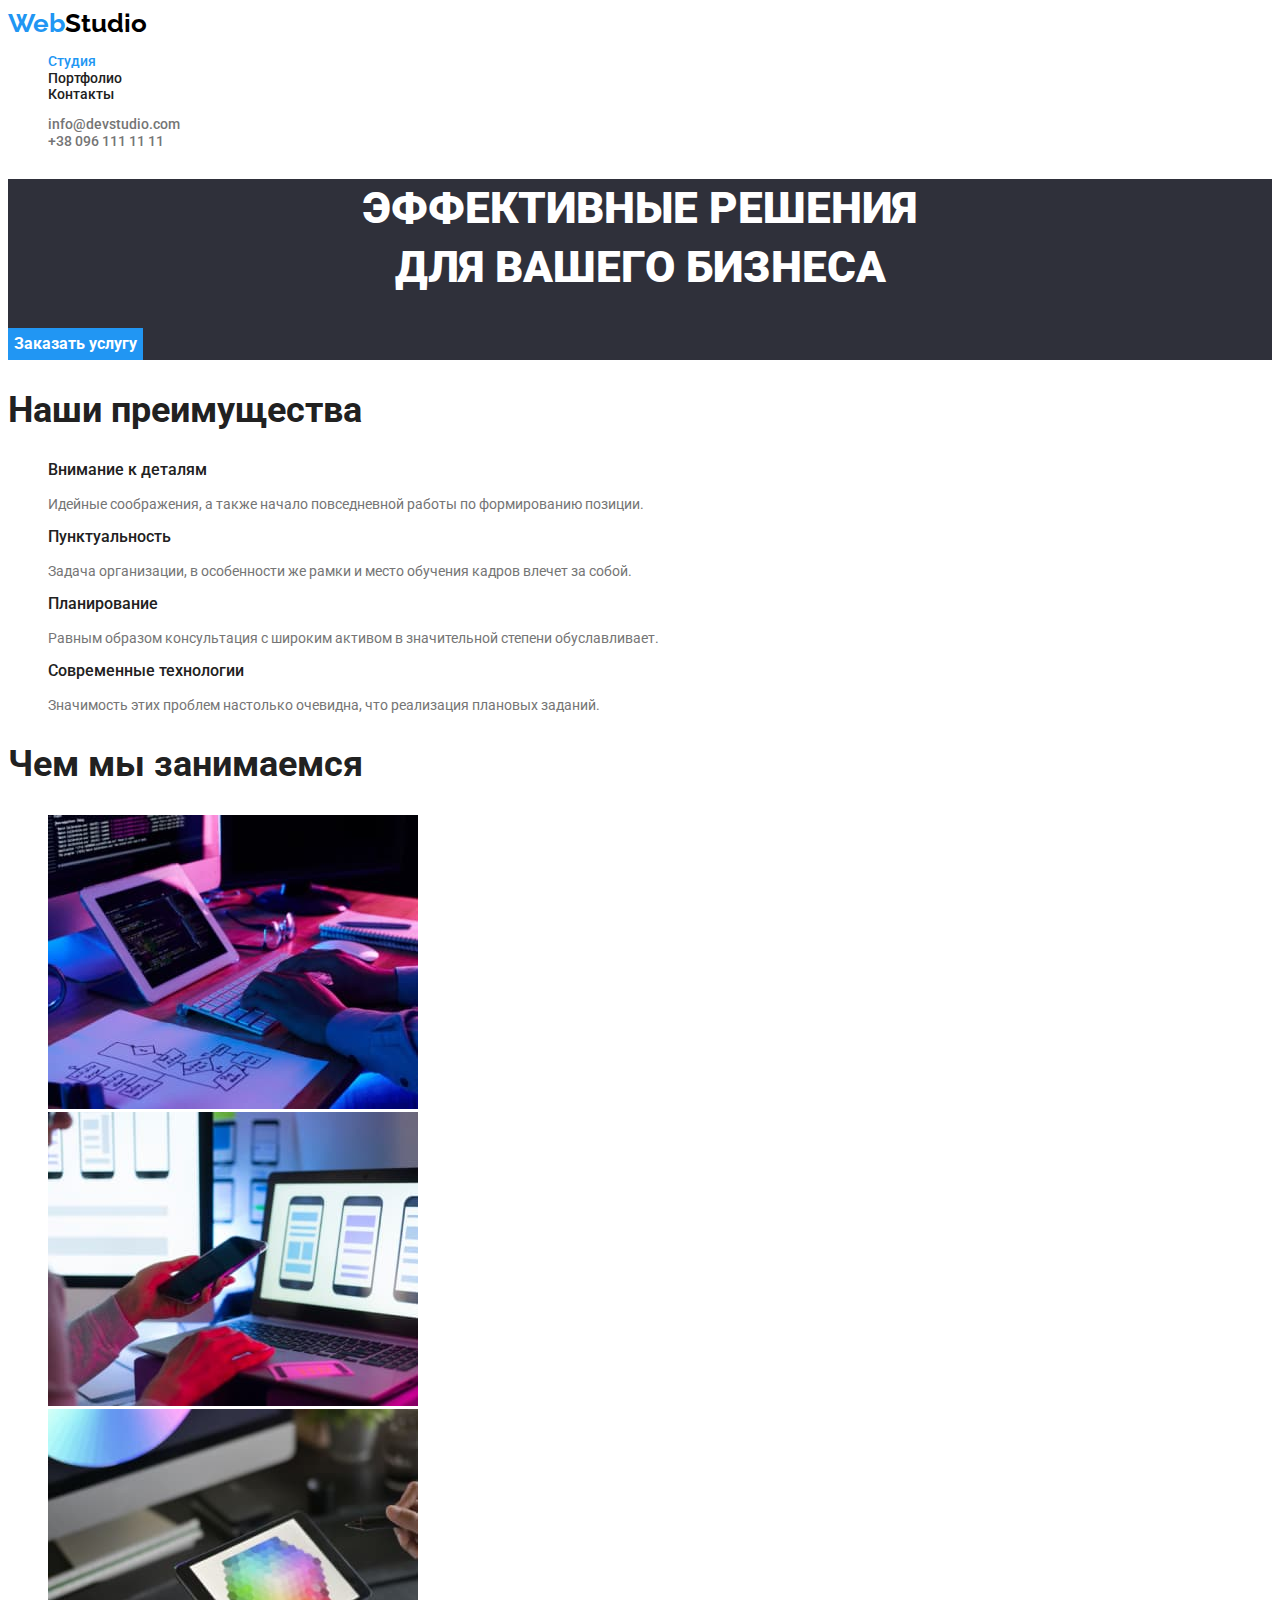
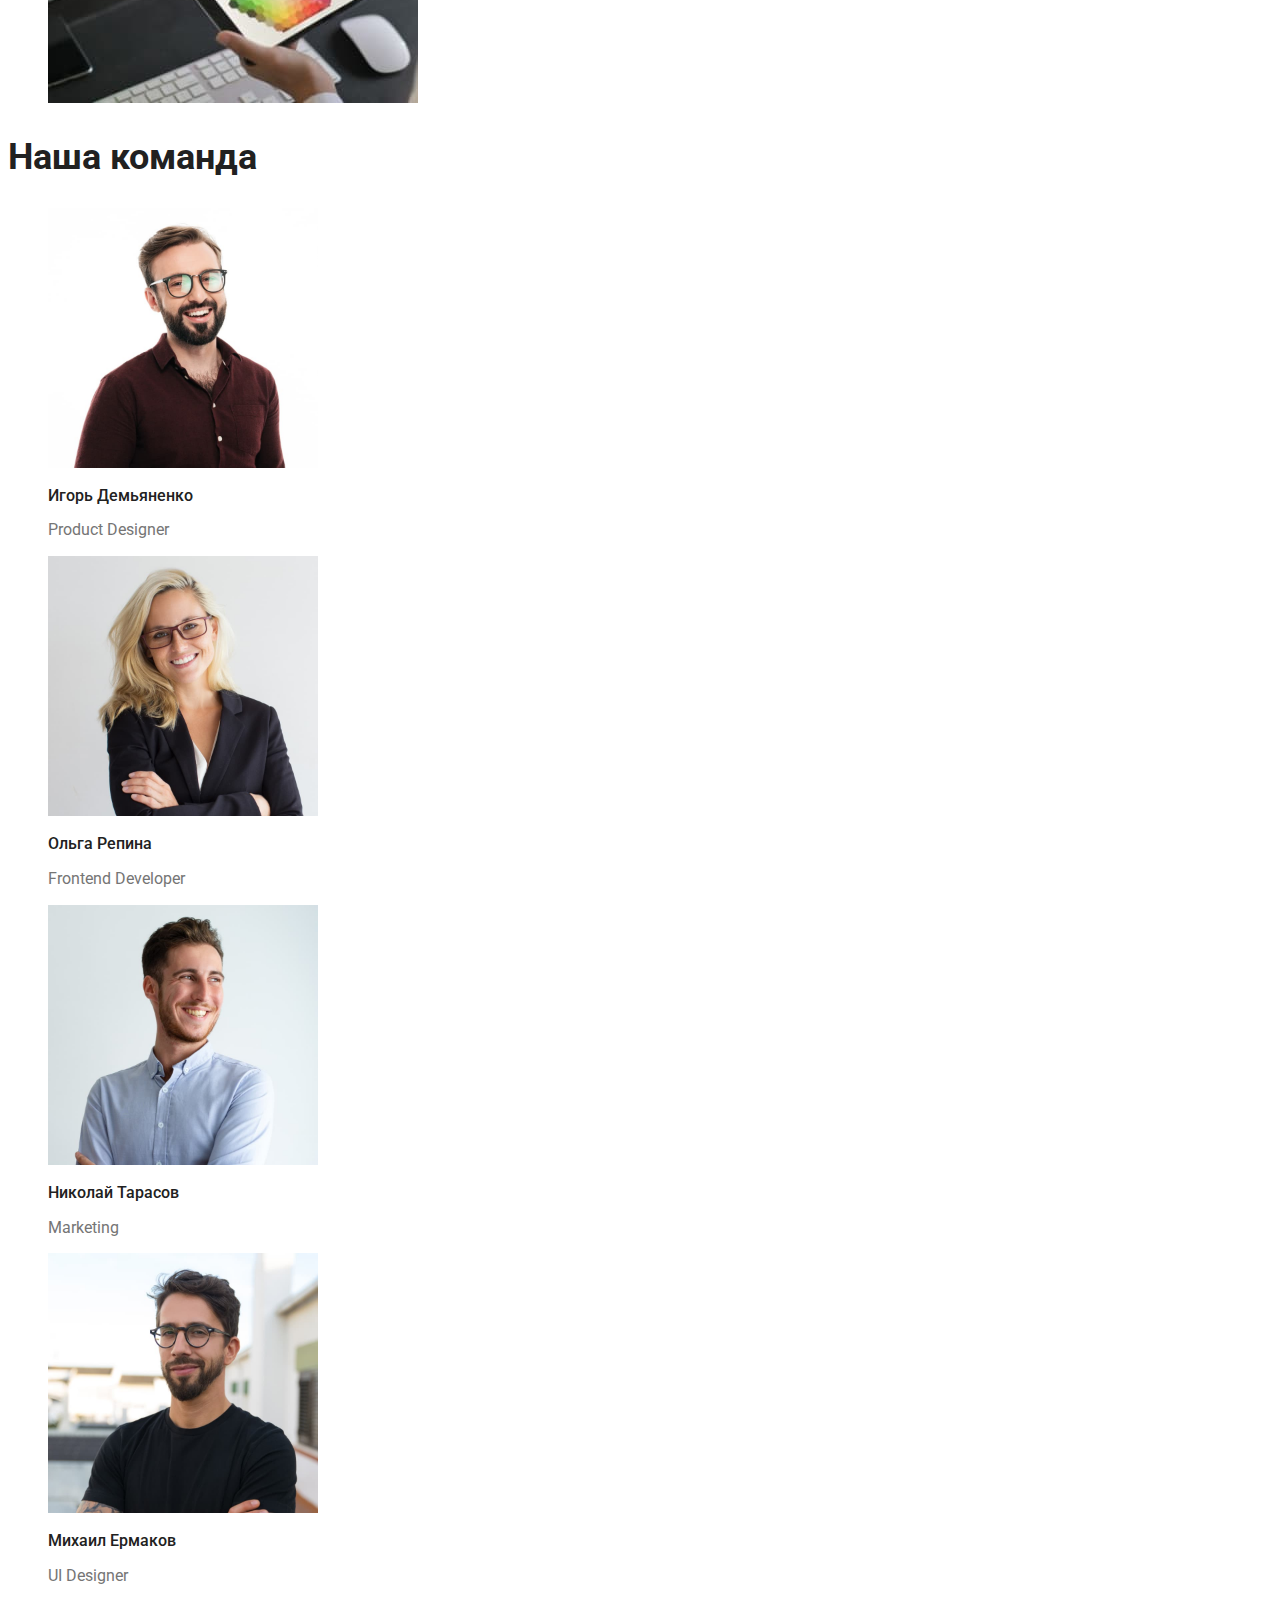
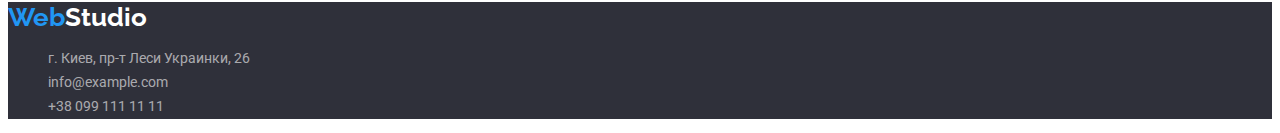
==== commit 04cb22ff: "виправленна домашня робота" ====
--- a/index.html
+++ b/index.html
@@ -14,10 +14,12 @@
 <body>
     
     <header class="page-header">
-        <a href="./" class="logo">WebStudio</a>
+        <a href="./" class="logo">
+            <span class="web">Web</span>Studio
+        </a>
         <nav>
             <ul class="site-nav list">
-                <li><a href="./index.html" class="link">Студия</a></li>
+                <li><a href="./index.html" class="link current">Студия</a></li>
                 <li><a href="./portfolio.html" class="link">Портфолио</a></li>
                 <li><a href="#" class="link">Контакты</a></li>
             </ul>
@@ -63,9 +65,11 @@
             <h2 class="section-title">
                 Чем мы занимаемся
             </h2>
-            <li><img src="./images/box-1-1.jpg" alt="Картинка планирование S.M.A.R.T." width="370"></li>
-            <li><img src="./images/box-2-1.jpg" alt="Картинка адаптация с мобильными приложениями" width="370"></li>
-            <li><img src="./images/box-3-1.jpg" alt="Картинка работа с графикой" width="370"></li>
+            <ul>
+                <li><img src="./images/box-1-1.jpg" alt="Картинка планирование S.M.A.R.T." width="370"></li>
+                <li><img src="./images/box-2-1.jpg" alt="Картинка адаптация с мобильными приложениями" width="370"></li>
+                <li><img src="./images/box-3-1.jpg" alt="Картинка работа с графикой" width="370"></li>
+            </ul>
         </section>
         <section class="section">
             <h2 class="section-title">Наша команда</h2>
@@ -93,8 +97,10 @@
             </ul>
         </section>
     </main>
-    <footer>
-        <a href="./">WebStudio</a>
+    <footer class="footer-items">
+        <a href="./" class="logo">
+            <span class="web">Web</span>Studio
+        </a>
        <address>
             <ul  class="footer-nav list">
                 <li><a href="#" class="link">г. Киев, пр-т Леси Украинки, 26</a></li>
--- a/css/styles.css
+++ b/css/styles.css
@@ -6,6 +6,8 @@
      --main-white-color:#E5E5E5;
      --button-secondary-color: #F5F4FA;
      --hero-section-color:#2F303A;
+     --logo-color:#000000;
+     --footer-text-color:rgba(255, 255, 255, 0.6);
  }
  /* :root  */
 /* для боді background-color: E5E5E5; */
@@ -23,16 +25,20 @@
     font-size: 14px;
     font-family:'Roboto', sans-serif; 
     font-weight:400;
-    line-height: 24px;
     color: var(--paragraph-text-color);
-     background-color: #ffffff;
-     }
+    background-color: #ffffff;
+}
+body ul{
+    list-style-type: none;    ;
+}
 /* h1{
     
 } */
-/* p{
-    color: var(--paragraph-text-color);
-} */
+.p{
+ 
+    line-height: 1.71;
+    letter-spacing: 3%;
+} 
 /* p{
     color: var(--paragraph-text-color);
 } */
@@ -48,30 +54,50 @@
      list-style: none;
  }
  /* UP */
+
+
+ 
+ /* логотип */
+ a.logo {
+     color: var(--logo-color);
+     font-family:'Raleway', sans-serif;
+     font-weight: 700;
+     font-size: 26px;
+     line-height: 1.2;
+     letter-spacing: 3%; 
+     text-decoration: none;
+ }
+.logo .web{
+     color:var(--accent-color);
+ }
  /* site-nav */
  .site-nav .link{
      color: var( --title-text-color);
      font-family:'Roboto', sans-serif;
      font-size: 14px;
      font-weight: 500;
-     line-height: 16.41px;
+     line-height: 1.17;
+     text-decoration: none;
+     letter-spacing: 2%;
  }
  .link:hover,
  .link:focus{
      color: var(--accent-color);
  }
- .link:active{
+ .site-nav .link.current{
      color:var(--accent-color);
  }
  /* address nav */
  .adress-nav .link{
-    color: var(--title-text-color); 
+    color: var(--paragraph-text-color); 
     list-style: none;
      font-family:'Roboto', sans-serif;
      font-size: 14px;
      font-weight: 500;
-     line-height: 16.41px;
+     line-height: 1.17;
      font-style: normal;
+     text-decoration: none;
+     letter-spacing: 2%;
  }
  .adress-nav .link:hover,
  .adress-nav .link:focus{
@@ -83,20 +109,30 @@
  }
  /* hero section */
 .hero{
+  
+    background-color: var(--hero-section-color); 
+}
+.hero-title{
     color:var(--button-text-color);
-    background-color: var(--hero-section-color);
     font-family:'Roboto', sans-serif;
     font-weight: 900;
     font-size: 44px;
-    line-height: 60px;
-}
+    line-height: 1.36;
+    letter-spacing: 6%;
+    text-align: center;
+    text-transform: uppercase;
+}
+
 .hero-button{
     color: var(--button-text-color);
     background-color: var(--accent-color);
     font-family:'Roboto', sans-serif;
     font-weight:700;
     font-size: 16px;
+    line-height: 1.87;
     border: none;
+    text-align: center;
+    letter-spacing: 6%;
    
 }
 /* section */
@@ -105,7 +141,8 @@
    font-family:'Roboto', sans-serif;
    font-weight: 700;
    font-size: 36px;
-   line-height: 42.19px;
+   line-height: 1.17;
+   letter-spacing: 3%;
 }
 
 
@@ -117,20 +154,23 @@
 /* Н3 заголовки для всього сайту */
 .title{
     font-family:'Roboto', sans-serif; 
-    font-weight: 700;
-    font-size: 14px;
-    line-height: 16.41px;
+    font-weight: 500;
+    font-size: 16px;
+    line-height:1.18;
+    letter-spacing: 3%;
 }
 .team .title{
     color: var(--title-text-color);
     font-family: 'Roboto', sans-serif;
     font-weight: 500;
     font-size: 16px;
-    line-height: 18.75px;
+    line-height: 1.17;
+    letter-spacing: 3%;
 }
 .team p{
     font-size: 16px;
-    line-height: 18.75px;
+    line-height: 1.18;
+   
 }
 /* button */
 .button{
@@ -164,13 +204,32 @@
     
     
 /* footer */
+.footer-items{
+     background-color: var(--hero-section-color); 
+}
+.footer-items .logo{
+     color: var(--button-text-color);
+     font-family:'Raleway', sans-serif;
+     font-weight: 700;
+     font-size: 26px;
+     line-height: 1.2;
+     letter-spacing: 3%; 
+     text-decoration: none;
+ }
+
 .footer-nav .link{
-    color: var(--button-text-color);
-    background-color: var(--hero-section-color);
+    color: var(--footer-text-color);
+    font-family:'Roboto', sans-serif;
+    font-weight: 400;
+    font-size: 14px;
+    line-height: 1.71;
+    letter-spacing: 3%;
+    text-decoration: none;
+    font-style: normal;
 }
 .footer-nav .link:hover,
 .footer-nav .link:focus{
-     color: var(--accent-color);
+     color: var(--button-text-color);
  }
  .work-list .title{
      color: var(--title-text-color);
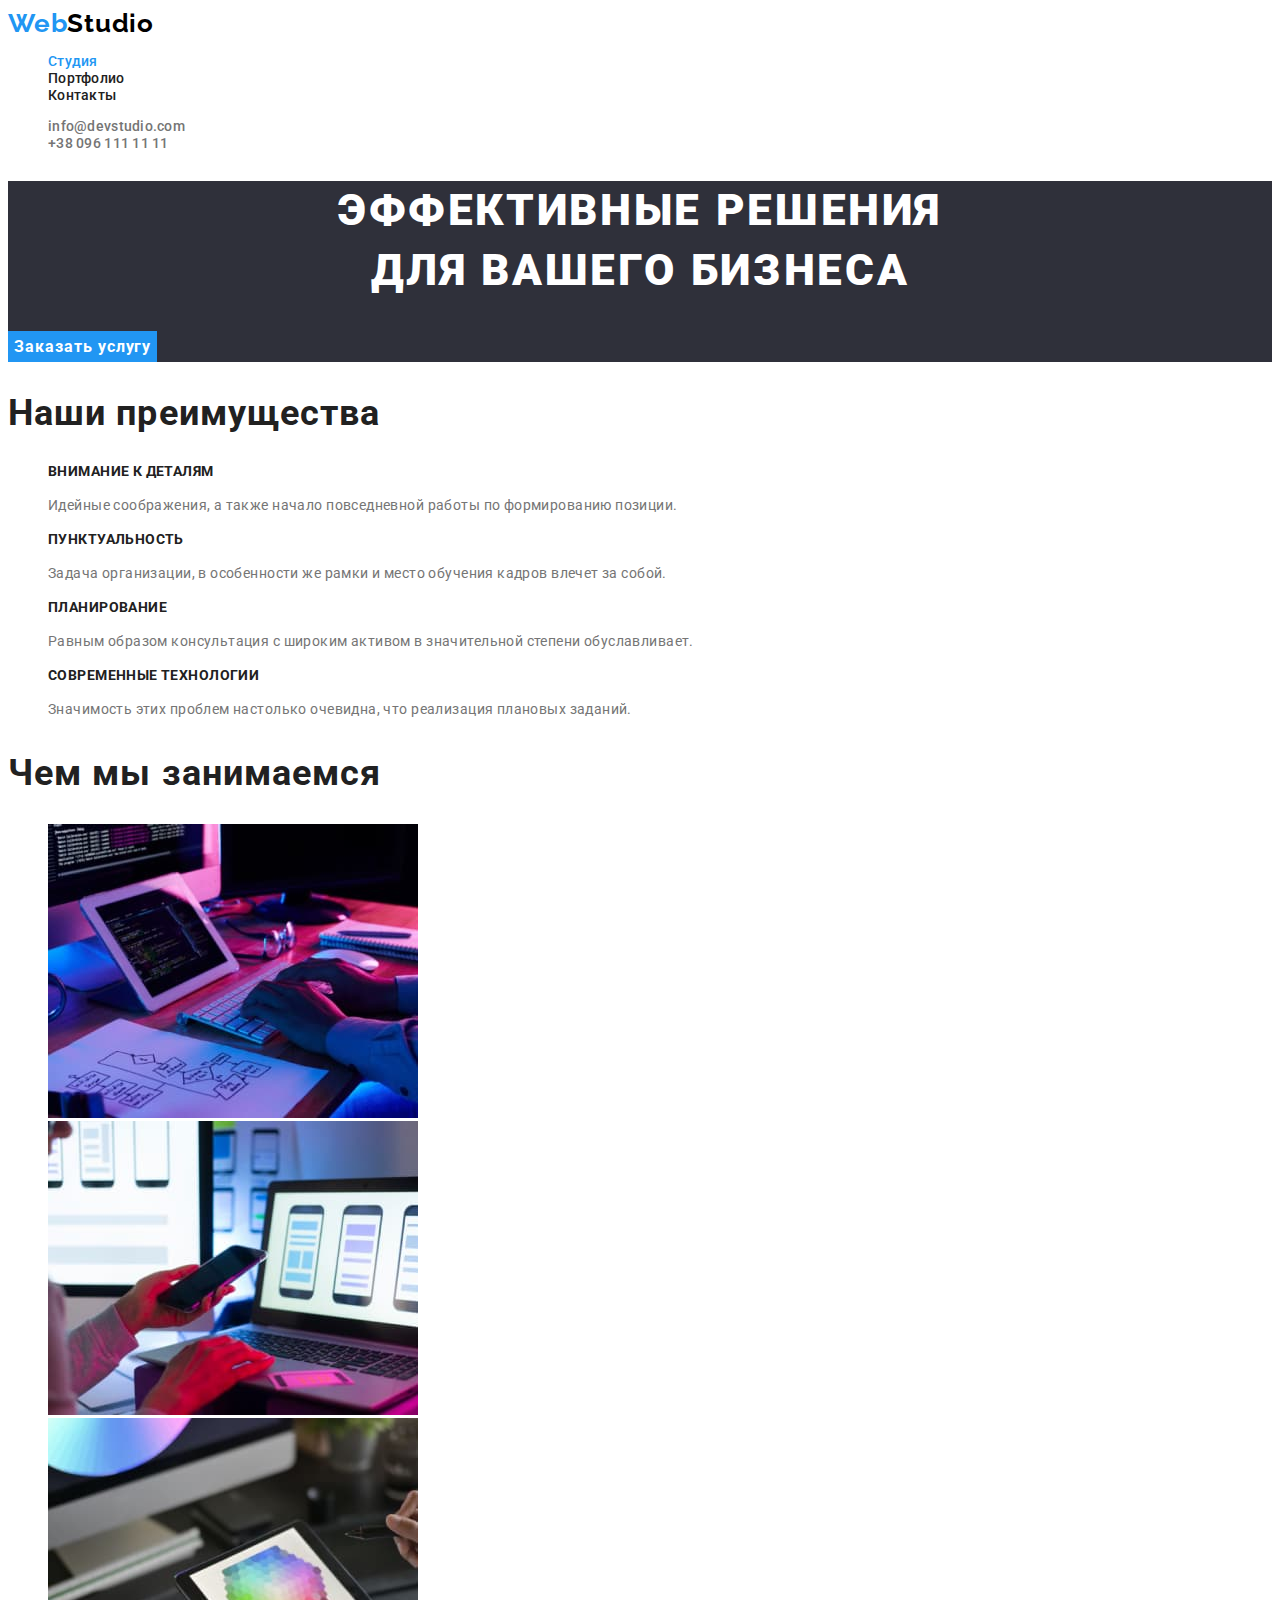
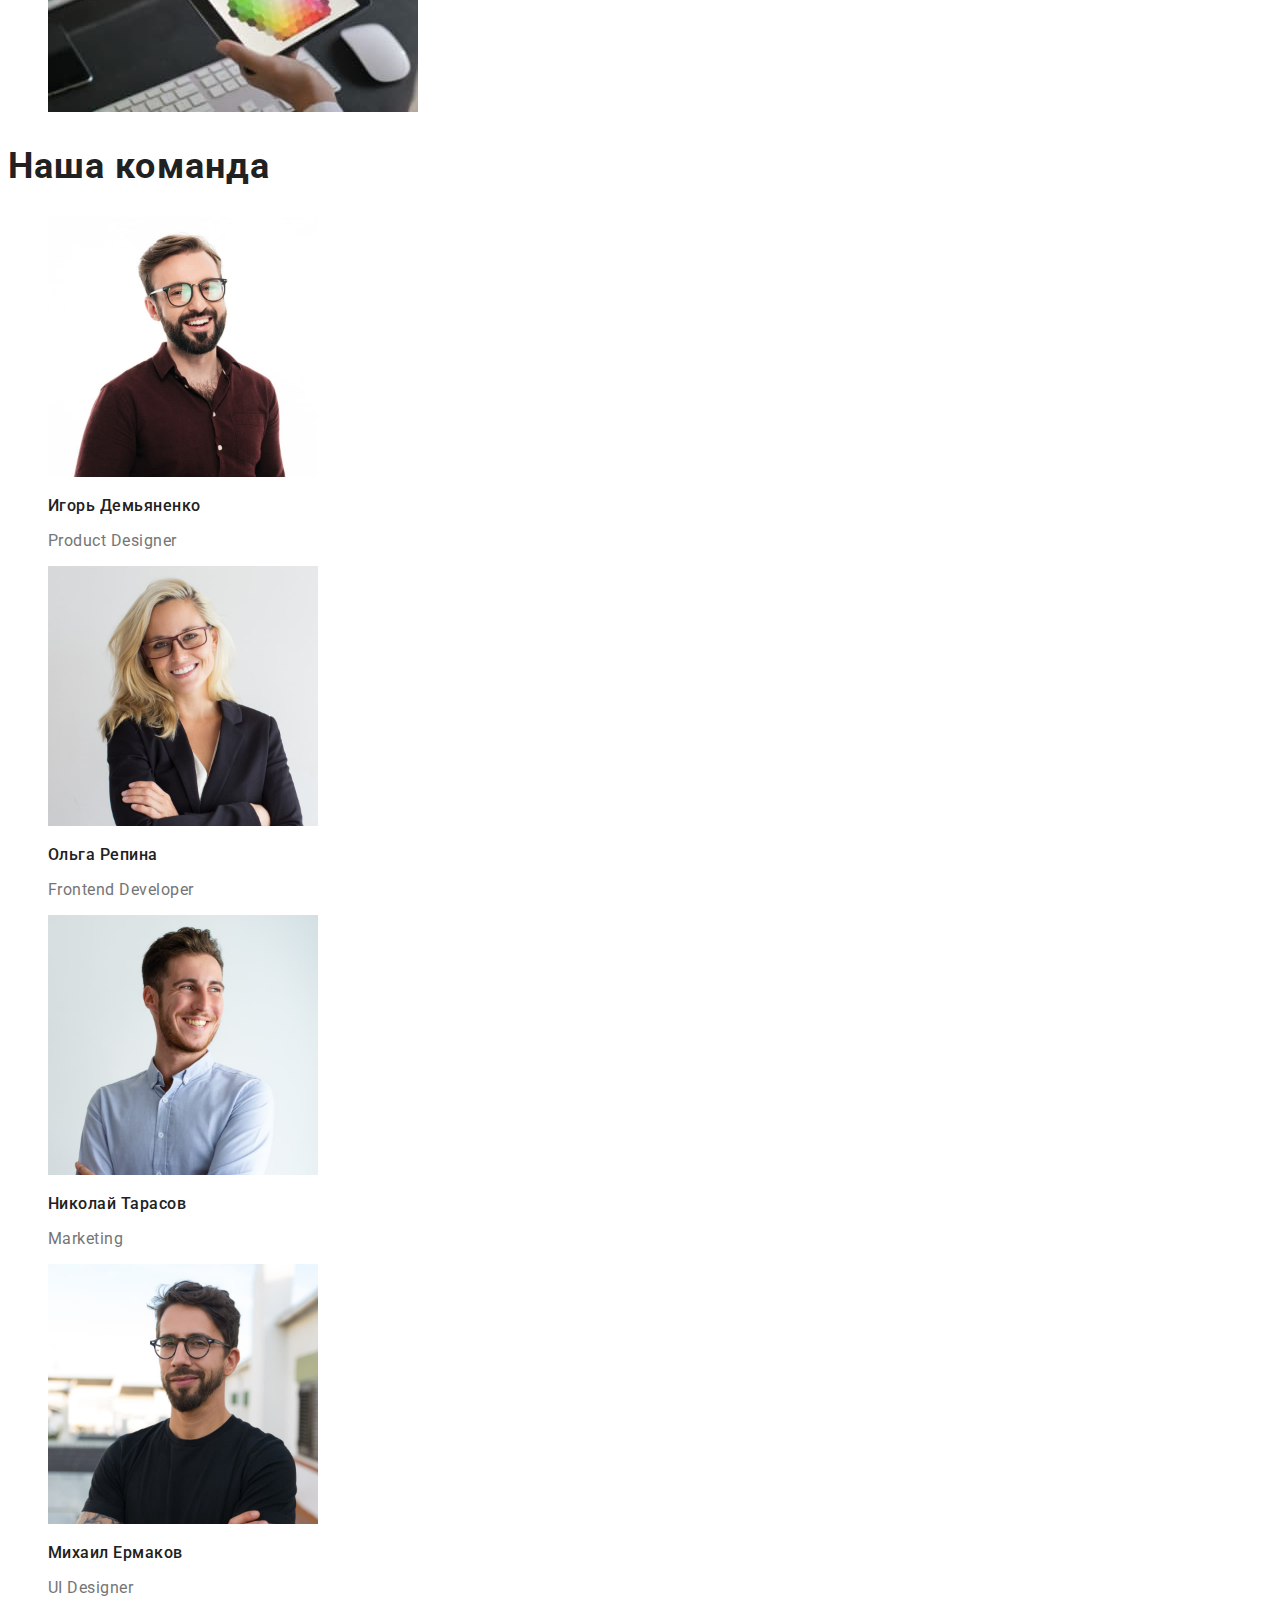
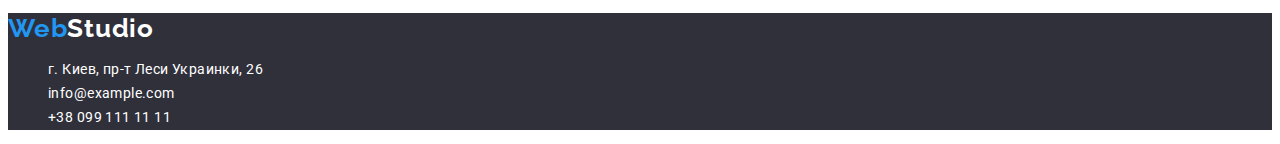
==== commit b83b9935: "виправлена дз(1000 вибачень не вспіваю :))" ====
--- a/index.html
+++ b/index.html
@@ -45,19 +45,19 @@
             <ul class="features">
                 <li>
                     <h3 class="title">Внимание к деталям</h3>
-                    <p>Идейные соображения, а также начало повседневной работы по формированию позиции.</p>
+                    <p class="text">Идейные соображения, а также начало повседневной работы по формированию позиции.</p>
                 </li>
                 <li>
                     <h3 class="title">Пунктуальность</h3>
-                    <p>Задача организации, в особенности же рамки и место обучения кадров влечет за собой.</p>
+                    <p class="text">Задача организации, в особенности же рамки и место обучения кадров влечет за собой.</p>
                 </li>
                 <li>
                     <h3 class="title">Планирование</h3>
-                    <p>Равным образом консультация с широким активом в значительной степени обуславливает.</p>
+                    <p class="text">Равным образом консультация с широким активом в значительной степени обуславливает.</p>
                 </li>
                 <li>
                     <h3 class="title">Современные технологии</h3>
-                    <p>Значимость этих проблем настолько очевидна, что реализация плановых заданий.</p>
+                    <p class="text">Значимость этих проблем настолько очевидна, что реализация плановых заданий.</p>
                 </li>
             </ul>
         </section>
--- a/css/styles.css
+++ b/css/styles.css
@@ -33,12 +33,8 @@
 }
 /* h1{
     
-} */
-.p{
- 
-    line-height: 1.71;
-    letter-spacing: 3%;
-} 
+
+
 /* p{
     color: var(--paragraph-text-color);
 } */
@@ -64,7 +60,7 @@
      font-weight: 700;
      font-size: 26px;
      line-height: 1.2;
-     letter-spacing: 3%; 
+     letter-spacing: .03em; 
      text-decoration: none;
  }
 .logo .web{
@@ -76,9 +72,9 @@
      font-family:'Roboto', sans-serif;
      font-size: 14px;
      font-weight: 500;
-     line-height: 1.17;
-     text-decoration: none;
-     letter-spacing: 2%;
+     line-height: 1.14;
+     text-decoration: none;
+     letter-spacing: .02em;
  }
  .link:hover,
  .link:focus{
@@ -94,10 +90,10 @@
      font-family:'Roboto', sans-serif;
      font-size: 14px;
      font-weight: 500;
-     line-height: 1.17;
+     line-height: 1.14;
      font-style: normal;
      text-decoration: none;
-     letter-spacing: 2%;
+     letter-spacing: .02em;
  }
  .adress-nav .link:hover,
  .adress-nav .link:focus{
@@ -118,7 +114,7 @@
     font-weight: 900;
     font-size: 44px;
     line-height: 1.36;
-    letter-spacing: 6%;
+    letter-spacing: .06em;
     text-align: center;
     text-transform: uppercase;
 }
@@ -132,9 +128,10 @@
     line-height: 1.87;
     border: none;
     text-align: center;
-    letter-spacing: 6%;
+    letter-spacing: .06em;
    
 }
+
 /* section */
 .section-title{
    color: var( --title-text-color);
@@ -142,7 +139,7 @@
    font-weight: 700;
    font-size: 36px;
    line-height: 1.17;
-   letter-spacing: 3%;
+   letter-spacing: .03em;
 }
 
 
@@ -154,22 +151,30 @@
 /* Н3 заголовки для всього сайту */
 .title{
     font-family:'Roboto', sans-serif; 
-    font-weight: 500;
-    font-size: 16px;
-    line-height:1.18;
-    letter-spacing: 3%;
-}
+    font-weight: 700;
+    font-size: 14px;
+    line-height:1.14;
+    letter-spacing: .03em;
+    text-transform: uppercase;
+}
+.features .text{
+ 
+    line-height: 1.71;
+    letter-spacing: .03em;
+} 
 .team .title{
     color: var(--title-text-color);
     font-family: 'Roboto', sans-serif;
     font-weight: 500;
     font-size: 16px;
-    line-height: 1.17;
-    letter-spacing: 3%;
+    line-height: 1.19;
+    letter-spacing: 0.03em;
+    text-transform:none;
 }
 .team p{
     font-size: 16px;
-    line-height: 1.18;
+    line-height: 1.19;
+    letter-spacing: .03em;
    
 }
 /* button */
@@ -180,7 +185,9 @@
     font-family:'Roboto', sans-serif;
     font-weight: 500;
     font-size: 16px;
-    line-height: 26px;
+    line-height: 1.63;
+    letter-spacing: .03em;
+    cursor: pointer;
 }
 .button:hover,
 .button:focus{
@@ -218,46 +225,49 @@
  }
 
 .footer-nav .link{
-    color: var(--footer-text-color);
+    color: var(--button-text-color);
     font-family:'Roboto', sans-serif;
     font-weight: 400;
     font-size: 14px;
     line-height: 1.71;
-    letter-spacing: 3%;
+    letter-spacing: .03em;
     text-decoration: none;
     font-style: normal;
 }
-.footer-nav .link:hover,
+/* .footer-nav .link:hover,
 .footer-nav .link:focus{
-     color: var(--button-text-color);
- }
+     color: var(--button-text-color); */
+ 
  .work-list .title{
      color: var(--title-text-color);
      font-weight: 700;
      font-size: 18px;
-     line-height: 36px;
+     line-height: 2;
+     letter-spacing: .06em;
+     text-transform: none;
  }
  .work-list p{
      font-size: 16px;
-     line-height: 30px;
- }
-    
-    
-    
-    
-    
-    
-    
-    
-    
-    
-    
-    
-    
-    
-    
-    
-    
-    
-    
-    
+     line-height: 1.88;
+     letter-spacing: .03em;
+ }
+    
+    
+    
+    
+    
+    
+    
+    
+    
+    
+    
+    
+    
+    
+    
+    
+    
+    
+    
+    
